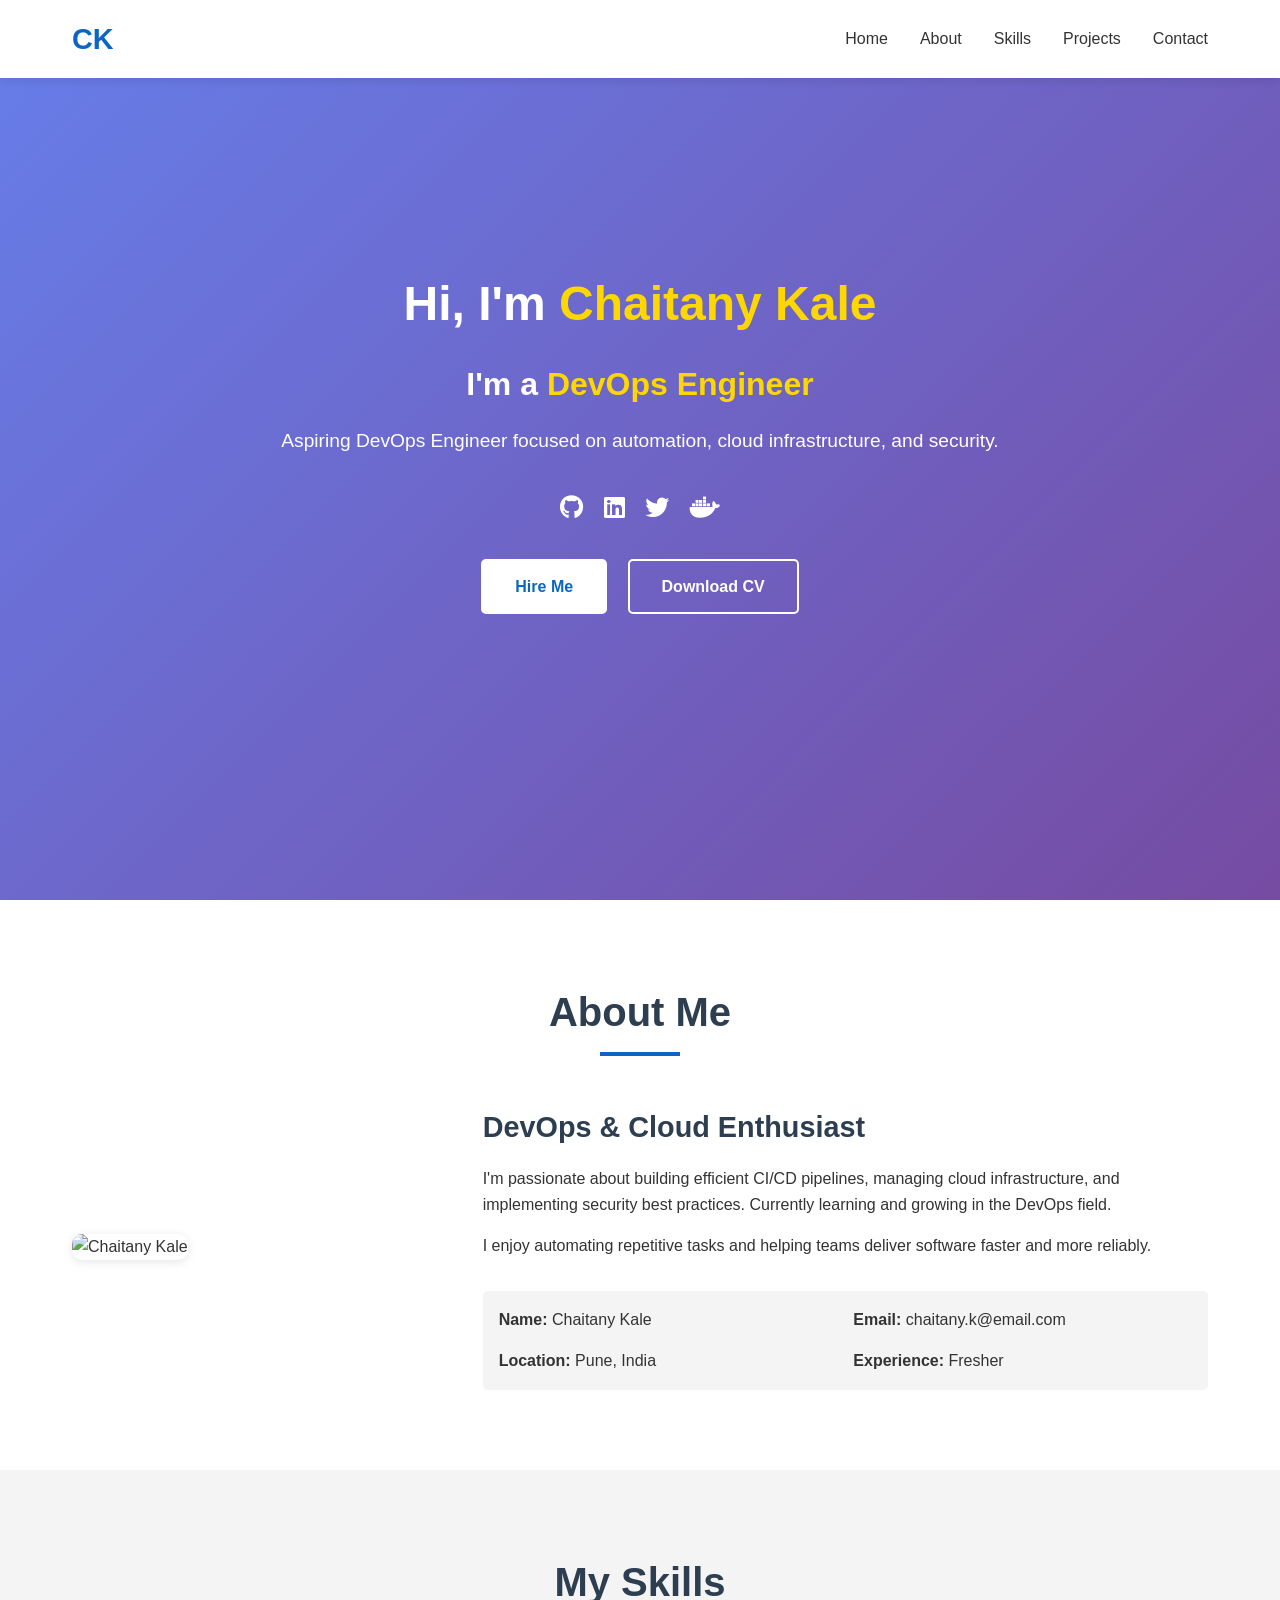
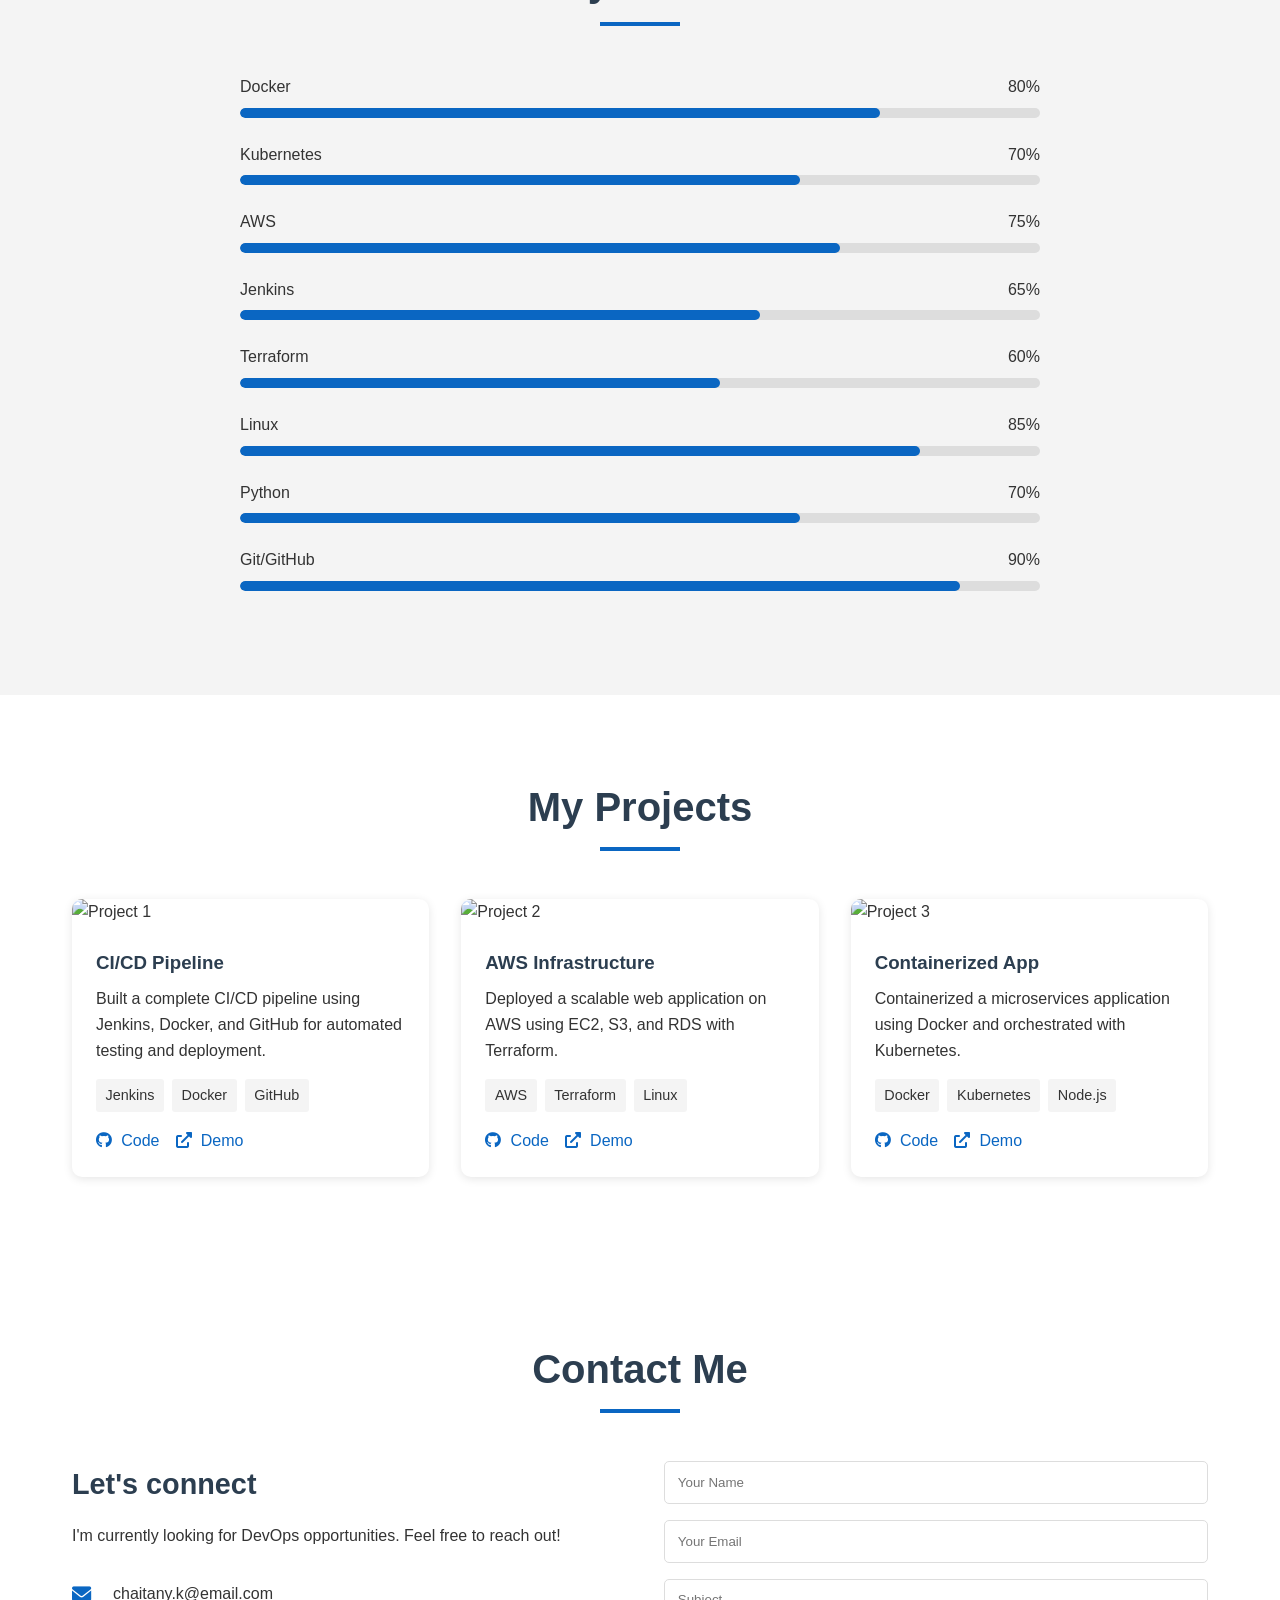
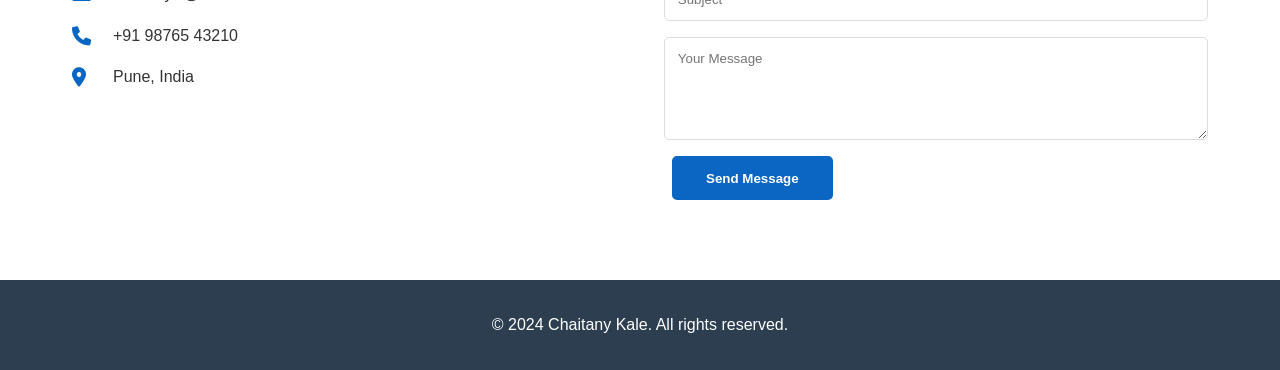
==== index.html @ a5a0874f "first" ====
<!DOCTYPE html>
<html lang="en">
<head>
    <meta charset="UTF-8">
    <meta name="viewport" content="width=device-width, initial-scale=1.0">
    <title>Chaitany Kale - DevOps Portfolio</title>
    <link rel="stylesheet" href="styles.css">
    <link rel="stylesheet" href="https://cdnjs.cloudflare.com/ajax/libs/font-awesome/6.0.0/css/all.min.css">
</head>
<body>
    <!-- Navigation -->
    <nav class="navbar">
        <div class="nav-container">
            <a href="#home" class="logo">CK</a>
            <ul class="nav-menu">
                <li><a href="#home">Home</a></li>
                <li><a href="#about">About</a></li>
                <li><a href="#skills">Skills</a></li>
                <li><a href="#projects">Projects</a></li>
                <li><a href="#contact">Contact</a></li>
            </ul>
            <div class="hamburger">
                <span class="bar"></span>
                <span class="bar"></span>
                <span class="bar"></span>
            </div>
        </div>
    </nav>

    <!-- Home Section -->
    <section id="home" class="home">
        <div class="home-content">
            <h1>Hi, I'm <span class="highlight">Chaitany Kale</span></h1>
            <h2>I'm a <span class="typed-text"></span></h2>
            <p>Aspiring DevOps Engineer focused on automation, cloud infrastructure, and security.</p>
            <div class="social-links">
                <a href="#"><i class="fab fa-github"></i></a>
                <a href="#"><i class="fab fa-linkedin"></i></a>
                <a href="#"><i class="fab fa-twitter"></i></a>
                <a href="#"><i class="fab fa-docker"></i></a>
            </div>
            <a href="#contact" class="btn">Hire Me</a>
            <a href="#" class="btn btn-outline">Download CV</a>
        </div>
    </section>

    <!-- About Section -->
    <section id="about" class="about">
        <div class="container">
            <h2 class="section-title">About Me</h2>
            <div class="about-content">
                <div class="about-img">
                    <img src="images/profile.jpg" alt="Chaitany Kale">
                </div>
                <div class="about-text">
                    <h3>DevOps & Cloud Enthusiast</h3>
                    <p>I'm passionate about building efficient CI/CD pipelines, managing cloud infrastructure, and implementing security best practices. Currently learning and growing in the DevOps field.</p>
                    <p>I enjoy automating repetitive tasks and helping teams deliver software faster and more reliably.</p>
                    <div class="personal-info">
                        <div><strong>Name:</strong> Chaitany Kale</div>
                        <div><strong>Email:</strong> chaitany.k@email.com</div>
                        <div><strong>Location:</strong> Pune, India</div>
                        <div><strong>Experience:</strong> Fresher</div>
                    </div>
                </div>
            </div>
        </div>
    </section>

    <!-- Skills Section -->
    <section id="skills" class="skills">
        <div class="container">
            <h2 class="section-title">My Skills</h2>
            <div class="skills-content">
                <div class="skill-item">
                    <div class="skill-info">
                        <span>Docker</span>
                        <span>80%</span>
                    </div>
                    <div class="progress-bar">
                        <div class="progress" style="width: 80%"></div>
                    </div>
                </div>
                <div class="skill-item">
                    <div class="skill-info">
                        <span>Kubernetes</span>
                        <span>70%</span>
                    </div>
                    <div class="progress-bar">
                        <div class="progress" style="width: 70%"></div>
                    </div>
                </div>
                <div class="skill-item">
                    <div class="skill-info">
                        <span>AWS</span>
                        <span>75%</span>
                    </div>
                    <div class="progress-bar">
                        <div class="progress" style="width: 75%"></div>
                    </div>
                </div>
                <div class="skill-item">
                    <div class="skill-info">
                        <span>Jenkins</span>
                        <span>65%</span>
                    </div>
                    <div class="progress-bar">
                        <div class="progress" style="width: 65%"></div>
                    </div>
                </div>
                <div class="skill-item">
                    <div class="skill-info">
                        <span>Terraform</span>
                        <span>60%</span>
                    </div>
                    <div class="progress-bar">
                        <div class="progress" style="width: 60%"></div>
                    </div>
                </div>
                <div class="skill-item">
                    <div class="skill-info">
                        <span>Linux</span>
                        <span>85%</span>
                    </div>
                    <div class="progress-bar">
                        <div class="progress" style="width: 85%"></div>
                    </div>
                </div>
                <div class="skill-item">
                    <div class="skill-info">
                        <span>Python</span>
                        <span>70%</span>
                    </div>
                    <div class="progress-bar">
                        <div class="progress" style="width: 70%"></div>
                    </div>
                </div>
                <div class="skill-item">
                    <div class="skill-info">
                        <span>Git/GitHub</span>
                        <span>90%</span>
                    </div>
                    <div class="progress-bar">
                        <div class="progress" style="width: 90%"></div>
                    </div>
                </div>
            </div>
        </div>
    </section>

    <!-- Projects Section -->
    <section id="projects" class="projects">
        <div class="container">
            <h2 class="section-title">My Projects</h2>
            <div class="projects-grid">
                <div class="project-card">
                    <img src="images/project1.jpg" alt="Project 1">
                    <div class="project-info">
                        <h3>CI/CD Pipeline</h3>
                        <p>Built a complete CI/CD pipeline using Jenkins, Docker, and GitHub for automated testing and deployment.</p>
                        <div class="project-tech">
                            <span>Jenkins</span>
                            <span>Docker</span>
                            <span>GitHub</span>
                        </div>
                        <div class="project-links">
                            <a href="#"><i class="fab fa-github"></i> Code</a>
                            <a href="#"><i class="fas fa-external-link-alt"></i> Demo</a>
                        </div>
                    </div>
                </div>
                <div class="project-card">
                    <img src="images/project2.jpg" alt="Project 2">
                    <div class="project-info">
                        <h3>AWS Infrastructure</h3>
                        <p>Deployed a scalable web application on AWS using EC2, S3, and RDS with Terraform.</p>
                        <div class="project-tech">
                            <span>AWS</span>
                            <span>Terraform</span>
                            <span>Linux</span>
                        </div>
                        <div class="project-links">
                            <a href="#"><i class="fab fa-github"></i> Code</a>
                            <a href="#"><i class="fas fa-external-link-alt"></i> Demo</a>
                        </div>
                    </div>
                </div>
                <div class="project-card">
                    <img src="images/project3.jpg" alt="Project 3">
                    <div class="project-info">
                        <h3>Containerized App</h3>
                        <p>Containerized a microservices application using Docker and orchestrated with Kubernetes.</p>
                        <div class="project-tech">
                            <span>Docker</span>
                            <span>Kubernetes</span>
                            <span>Node.js</span>
                        </div>
                        <div class="project-links">
                            <a href="#"><i class="fab fa-github"></i> Code</a>
                            <a href="#"><i class="fas fa-external-link-alt"></i> Demo</a>
                        </div>
                    </div>
                </div>
            </div>
        </div>
    </section>

    <!-- Contact Section -->
    <section id="contact" class="contact">
        <div class="container">
            <h2 class="section-title">Contact Me</h2>
            <div class="contact-content">
                <div class="contact-info">
                    <h3>Let's connect</h3>
                    <p>I'm currently looking for DevOps opportunities. Feel free to reach out!</p>
                    <div class="contact-details">
                        <div><i class="fas fa-envelope"></i> chaitany.k@email.com</div>
                        <div><i class="fas fa-phone"></i> +91 98765 43210</div>
                        <div><i class="fas fa-map-marker-alt"></i> Pune, India</div>
                    </div>
                </div>
                <form class="contact-form">
                    <input type="text" placeholder="Your Name" required>
                    <input type="email" placeholder="Your Email" required>
                    <input type="text" placeholder="Subject">
                    <textarea placeholder="Your Message" rows="5" required></textarea>
                    <button type="submit" class="btn">Send Message</button>
                </form>
            </div>
        </div>
    </section>

    <!-- Footer -->
    <footer>
        <div class="container">
            <p>&copy; 2024 Chaitany Kale. All rights reserved.</p>
        </div>
    </footer>

    <script src="script.js"></script>
</body>
</html>
---- styles.css ----
* {
    margin: 0;
    padding: 0;
    box-sizing: border-box;
}

:root {
    --primary-color: #0a66c2;    /* Professional blue */
    --secondary-color: #2c3e50;
    --text-color: #333;
    --bg-color: #f4f4f4;
    --white: #ffffff;
    --shadow: 0 2px 10px rgba(0,0,0,0.1);
}

html {
    scroll-behavior: smooth;
}

body {
    font-family: -apple-system, BlinkMacSystemFont, 'Segoe UI', Roboto, Oxygen, Ubuntu, sans-serif;
    line-height: 1.6;
    color: var(--text-color);
}

/* Navigation */
.navbar {
    background: var(--white);
    box-shadow: var(--shadow);
    position: fixed;
    width: 100%;
    top: 0;
    z-index: 1000;
}

.nav-container {
    max-width: 1200px;
    margin: 0 auto;
    padding: 1rem 2rem;
    display: flex;
    justify-content: space-between;
    align-items: center;
}

.logo {
    font-size: 1.8rem;
    font-weight: bold;
    color: var(--primary-color);
    text-decoration: none;
}

.nav-menu {
    display: flex;
    list-style: none;
    gap: 2rem;
}

.nav-menu a {
    text-decoration: none;
    color: var(--text-color);
    font-weight: 500;
    transition: color 0.3s;
}

.nav-menu a:hover {
    color: var(--primary-color);
}

.hamburger {
    display: none;
    flex-direction: column;
    cursor: pointer;
}

.bar {
    width: 25px;
    height: 3px;
    background: var(--text-color);
    margin: 3px 0;
    transition: 0.3s;
}

/* Sections */
section {
    padding: 80px 0;
}

.container {
    max-width: 1200px;
    margin: 0 auto;
    padding: 0 2rem;
}

.section-title {
    text-align: center;
    font-size: 2.5rem;
    margin-bottom: 3rem;
    color: var(--secondary-color);
    position: relative;
}

.section-title::after {
    content: '';
    display: block;
    width: 80px;
    height: 4px;
    background: var(--primary-color);
    margin: 0.5rem auto;
}

/* Home Section */
.home {
    height: 100vh;
    display: flex;
    align-items: center;
    background: linear-gradient(135deg, #667eea 0%, #764ba2 100%);
    color: var(--white);
    text-align: center;
    padding-top: 60px;
}

.home-content {
    max-width: 800px;
    margin: 0 auto;
    padding: 0 2rem;
}

.home h1 {
    font-size: 3rem;
    margin-bottom: 1rem;
}

.highlight {
    color: #ffd700;
}

.home h2 {
    font-size: 2rem;
    margin-bottom: 1rem;
}

.typed-text {
    color: #ffd700;
    font-weight: bold;
}

.home p {
    font-size: 1.2rem;
    margin-bottom: 2rem;
}

.social-links {
    margin-bottom: 2rem;
}

.social-links a {
    color: var(--white);
    font-size: 1.5rem;
    margin: 0 0.5rem;
    transition: transform 0.3s;
    display: inline-block;
}

.social-links a:hover {
    transform: translateY(-3px);
}

.btn {
    display: inline-block;
    padding: 0.8rem 2rem;
    background: var(--white);
    color: var(--primary-color);
    text-decoration: none;
    border-radius: 5px;
    font-weight: bold;
    transition: all 0.3s;
    border: 2px solid var(--white);
    margin: 0 0.5rem;
}

.btn:hover {
    background: transparent;
    color: var(--white);
}

.btn-outline {
    background: transparent;
    color: var(--white);
}

.btn-outline:hover {
    background: var(--white);
    color: var(--primary-color);
}

/* About Section */
.about {
    background: var(--white);
}

.about-content {
    display: grid;
    grid-template-columns: 1fr 2fr;
    gap: 3rem;
    align-items: center;
}

.about-img img {
    width: 100%;
    max-width: 350px;
    border-radius: 10px;
    box-shadow: var(--shadow);
}

.about-text h3 {
    font-size: 1.8rem;
    margin-bottom: 1rem;
    color: var(--secondary-color);
}

.about-text p {
    margin-bottom: 1rem;
}

.personal-info {
    display: grid;
    grid-template-columns: repeat(2, 1fr);
    gap: 1rem;
    margin-top: 2rem;
    padding: 1rem;
    background: var(--bg-color);
    border-radius: 5px;
}

/* Skills Section */
.skills {
    background: var(--bg-color);
}

.skills-content {
    max-width: 800px;
    margin: 0 auto;
}

.skill-item {
    margin-bottom: 1.5rem;
}

.skill-info {
    display: flex;
    justify-content: space-between;
    margin-bottom: 0.5rem;
}

.progress-bar {
    width: 100%;
    height: 10px;
    background: #ddd;
    border-radius: 5px;
    overflow: hidden;
}

.progress {
    height: 100%;
    background: var(--primary-color);
    border-radius: 5px;
    transition: width 1s ease;
}

/* Projects Section */
.projects-grid {
    display: grid;
    grid-template-columns: repeat(auto-fit, minmax(300px, 1fr));
    gap: 2rem;
}

.project-card {
    background: var(--white);
    border-radius: 10px;
    overflow: hidden;
    box-shadow: var(--shadow);
    transition: transform 0.3s;
}

.project-card:hover {
    transform: translateY(-5px);
}

.project-card img {
    width: 100%;
    height: 200px;
    object-fit: cover;
}

.project-info {
    padding: 1.5rem;
}

.project-info h3 {
    margin-bottom: 0.5rem;
    color: var(--secondary-color);
}

.project-tech {
    margin: 1rem 0;
    display: flex;
    flex-wrap: wrap;
    gap: 0.5rem;
}

.project-tech span {
    padding: 0.3rem 0.6rem;
    background: var(--bg-color);
    border-radius: 3px;
    font-size: 0.9rem;
}

.project-links {
    display: flex;
    gap: 1rem;
}

.project-links a {
    text-decoration: none;
    color: var(--primary-color);
    font-weight: 500;
}

.project-links i {
    margin-right: 0.3rem;
}

/* Contact Section */
.contact-content {
    display: grid;
    grid-template-columns: 1fr 1fr;
    gap: 3rem;
}

.contact-info h3 {
    font-size: 1.8rem;
    margin-bottom: 1rem;
    color: var(--secondary-color);
}

.contact-details {
    margin-top: 2rem;
}

.contact-details div {
    display: flex;
    align-items: center;
    gap: 1rem;
    margin-bottom: 1rem;
}

.contact-details i {
    color: var(--primary-color);
    font-size: 1.2rem;
    width: 25px;
}

.contact-form {
    display: flex;
    flex-direction: column;
    gap: 1rem;
}

.contact-form input,
.contact-form textarea {
    padding: 0.8rem;
    border: 1px solid #ddd;
    border-radius: 5px;
    font-family: inherit;
}

.contact-form input:focus,
.contact-form textarea:focus {
    outline: none;
    border-color: var(--primary-color);
}

.contact-form button {
    background: var(--primary-color);
    color: var(--white);
    border: 2px solid var(--primary-color);
    cursor: pointer;
    width: fit-content;
}

.contact-form button:hover {
    background: transparent;
    color: var(--primary-color);
}

/* Footer */
footer {
    background: var(--secondary-color);
    color: var(--white);
    text-align: center;
    padding: 2rem 0;
}

/* Mobile Responsive */
@media (max-width: 768px) {
    .nav-menu {
        position: fixed;
        left: -100%;
        top: 70px;
        flex-direction: column;
        background: var(--white);
        width: 100%;
        text-align: center;
        transition: 0.3s;
        box-shadow: 0 10px 10px rgba(0,0,0,0.1);
        padding: 2rem 0;
        gap: 1rem;
    }

    .nav-menu.active {
        left: 0;
    }

    .hamburger {
        display: flex;
    }

    .hamburger.active .bar:nth-child(2) {
        opacity: 0;
    }

    .hamburger.active .bar:nth-child(1) {
        transform: translateY(8px) rotate(45deg);
    }

    .hamburger.active .bar:nth-child(3) {
        transform: translateY(-8px) rotate(-45deg);
    }

    .home h1 {
        font-size: 2rem;
    }

    .home h2 {
        font-size: 1.5rem;
    }

    .btn {
        display: block;
        margin: 0.5rem auto;
        width: 200px;
    }

    .about-content,
    .contact-content {
        grid-template-columns: 1fr;
        text-align: center;
    }

    .about-img {
        display: flex;
        justify-content: center;
    }

    .personal-info {
        grid-template-columns: 1fr;
        text-align: left;
    }

    .contact-details div {
        justify-content: center;
    }

    .contact-form button {
        margin: 0 auto;
    }
}
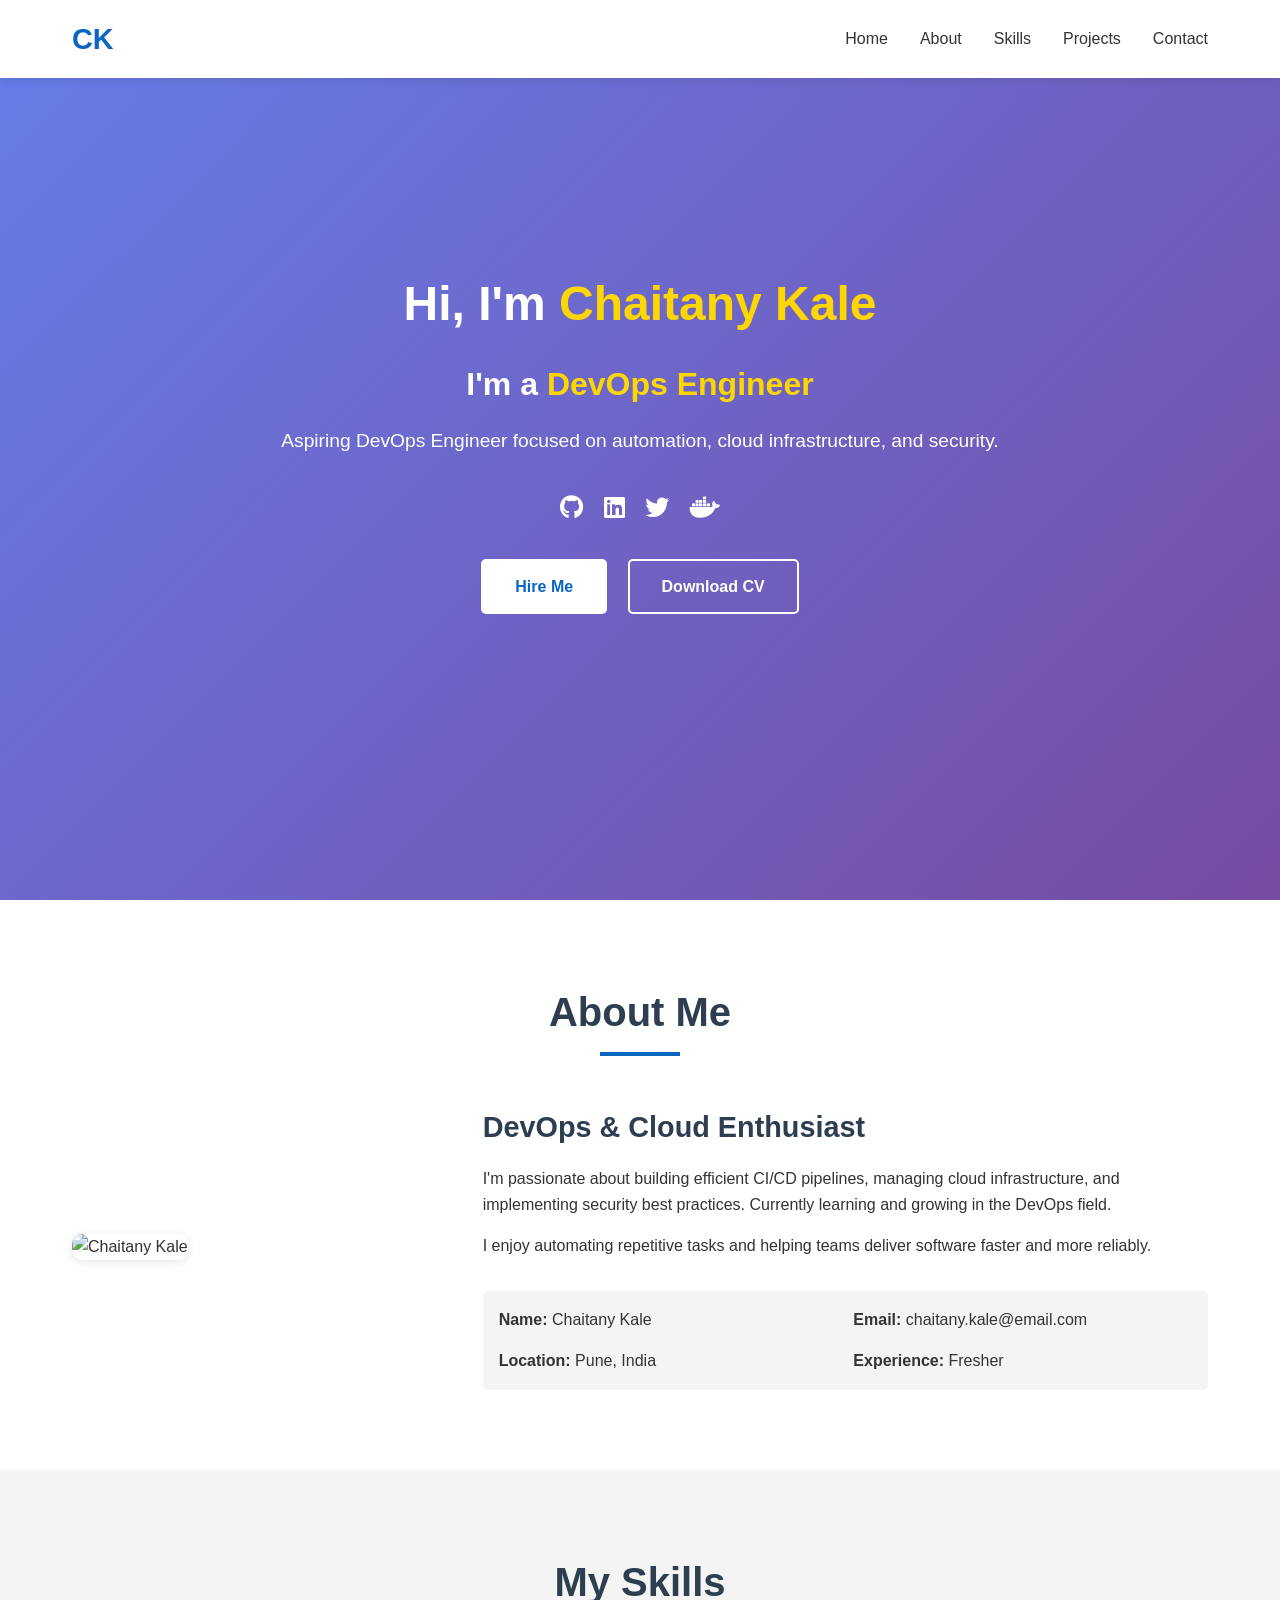
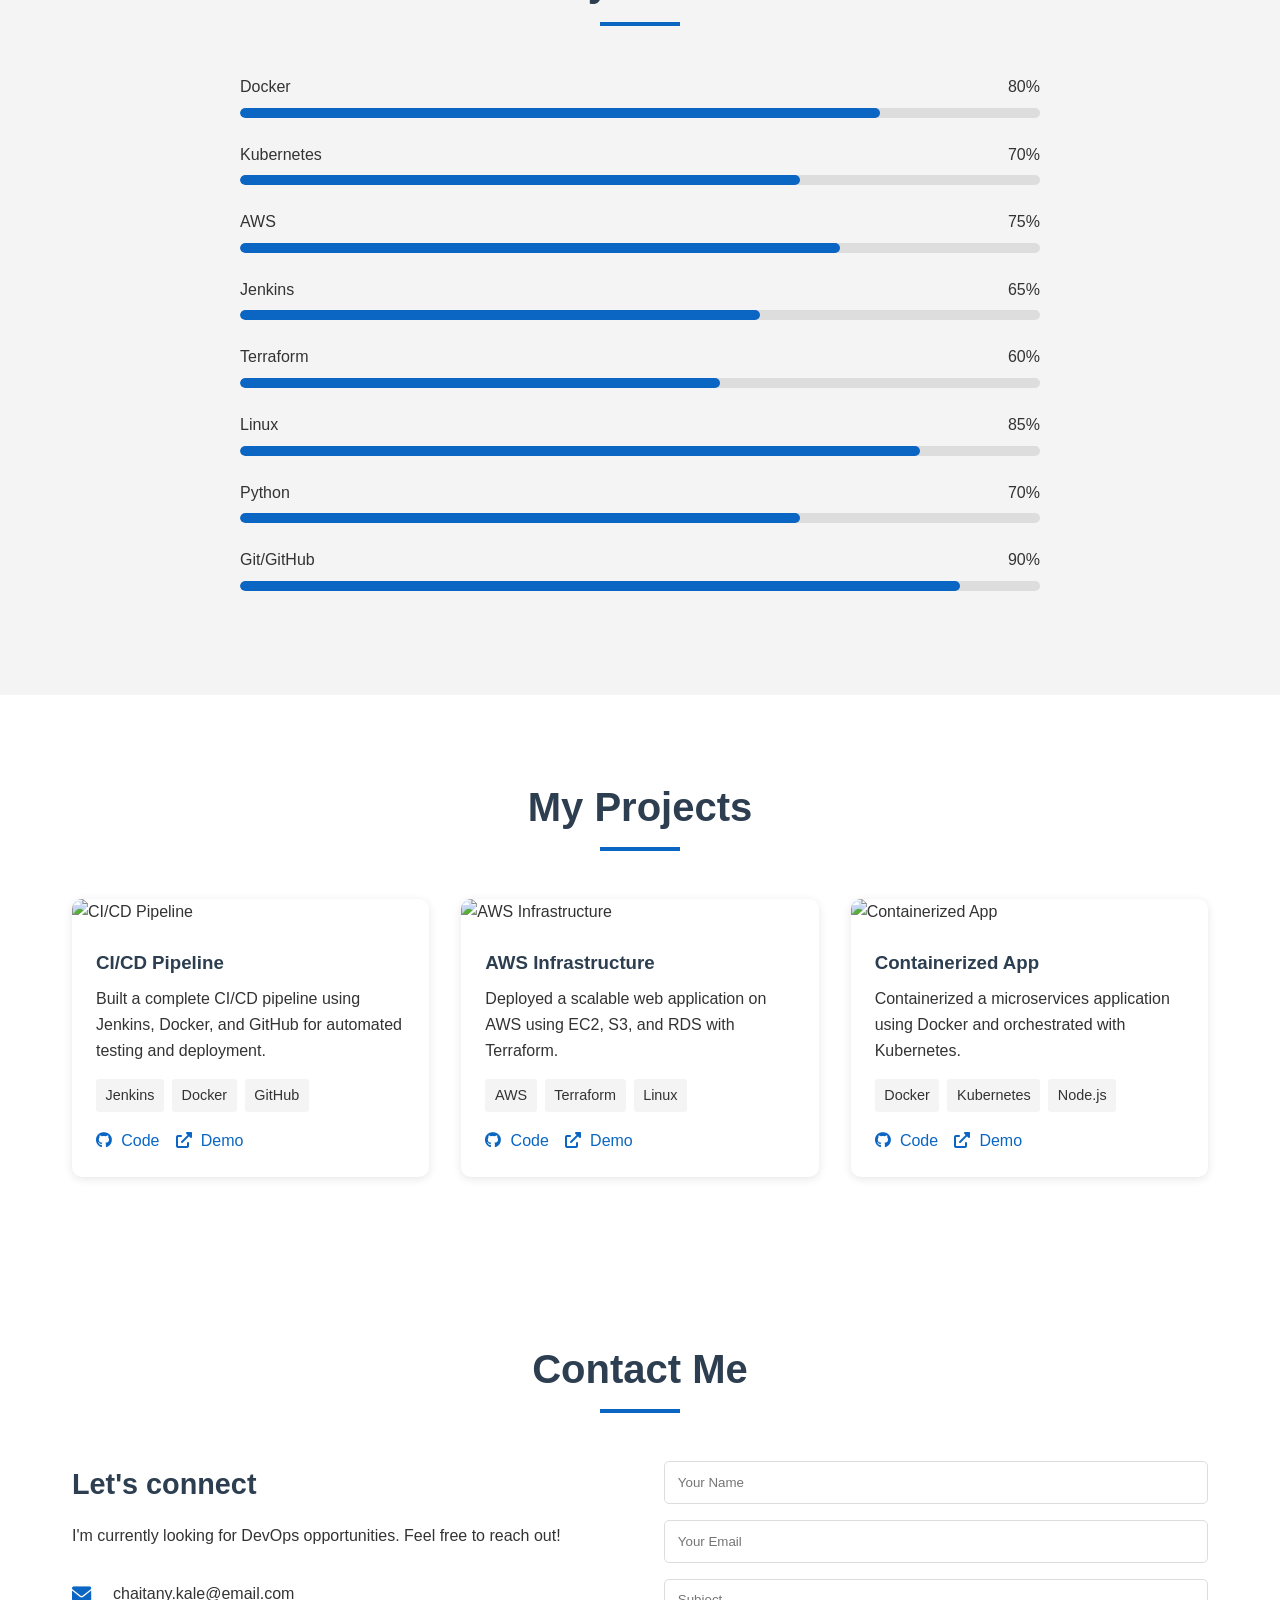
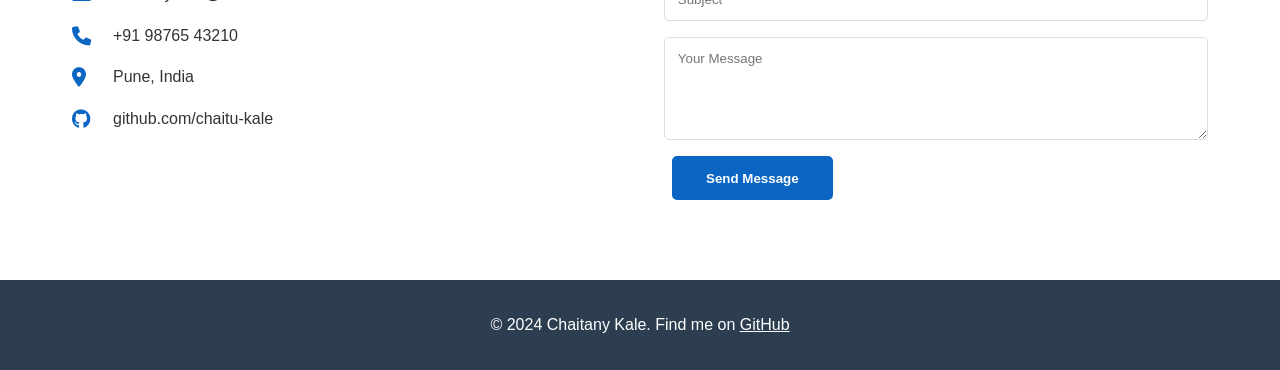
==== commit 53a08eb3: "second" ====
--- a/index.html
+++ b/index.html
@@ -34,13 +34,13 @@
             <h2>I'm a <span class="typed-text"></span></h2>
             <p>Aspiring DevOps Engineer focused on automation, cloud infrastructure, and security.</p>
             <div class="social-links">
-                <a href="#"><i class="fab fa-github"></i></a>
-                <a href="#"><i class="fab fa-linkedin"></i></a>
-                <a href="#"><i class="fab fa-twitter"></i></a>
-                <a href="#"><i class="fab fa-docker"></i></a>
+                <a href="https://github.com/chaitu-kale" target="_blank"><i class="fab fa-github"></i></a>
+                <a href="https://linkedin.com/in/chaitu-kale" target="_blank"><i class="fab fa-linkedin"></i></a>
+                <a href="https://twitter.com/chaitu_kale" target="_blank"><i class="fab fa-twitter"></i></a>
+                <a href="https://hub.docker.com/u/chaitu-kale" target="_blank"><i class="fab fa-docker"></i></a>
             </div>
             <a href="#contact" class="btn">Hire Me</a>
-            <a href="#" class="btn btn-outline">Download CV</a>
+            <a href="assets/resume.pdf" class="btn btn-outline" download>Download CV</a>
         </div>
     </section>
 
@@ -50,7 +50,7 @@
             <h2 class="section-title">About Me</h2>
             <div class="about-content">
                 <div class="about-img">
-                    <img src="images/profile.jpg" alt="Chaitany Kale">
+                    <img src="assets/profile.jpg" alt="Chaitany Kale">
                 </div>
                 <div class="about-text">
                     <h3>DevOps & Cloud Enthusiast</h3>
@@ -58,7 +58,7 @@
                     <p>I enjoy automating repetitive tasks and helping teams deliver software faster and more reliably.</p>
                     <div class="personal-info">
                         <div><strong>Name:</strong> Chaitany Kale</div>
-                        <div><strong>Email:</strong> chaitany.k@email.com</div>
+                        <div><strong>Email:</strong> chaitany.kale@email.com</div>
                         <div><strong>Location:</strong> Pune, India</div>
                         <div><strong>Experience:</strong> Fresher</div>
                     </div>
@@ -154,7 +154,7 @@
             <h2 class="section-title">My Projects</h2>
             <div class="projects-grid">
                 <div class="project-card">
-                    <img src="images/project1.jpg" alt="Project 1">
+                    <img src="assets/project1.jpg" alt="CI/CD Pipeline">
                     <div class="project-info">
                         <h3>CI/CD Pipeline</h3>
                         <p>Built a complete CI/CD pipeline using Jenkins, Docker, and GitHub for automated testing and deployment.</p>
@@ -164,13 +164,13 @@
                             <span>GitHub</span>
                         </div>
                         <div class="project-links">
-                            <a href="#"><i class="fab fa-github"></i> Code</a>
-                            <a href="#"><i class="fas fa-external-link-alt"></i> Demo</a>
+                            <a href="https://github.com/chaitu-kale/ci-cd-pipeline" target="_blank"><i class="fab fa-github"></i> Code</a>
+                            <a href="#" target="_blank"><i class="fas fa-external-link-alt"></i> Demo</a>
                         </div>
                     </div>
                 </div>
                 <div class="project-card">
-                    <img src="images/project2.jpg" alt="Project 2">
+                    <img src="assets/project2.jpg" alt="AWS Infrastructure">
                     <div class="project-info">
                         <h3>AWS Infrastructure</h3>
                         <p>Deployed a scalable web application on AWS using EC2, S3, and RDS with Terraform.</p>
@@ -180,13 +180,13 @@
                             <span>Linux</span>
                         </div>
                         <div class="project-links">
-                            <a href="#"><i class="fab fa-github"></i> Code</a>
-                            <a href="#"><i class="fas fa-external-link-alt"></i> Demo</a>
+                            <a href="https://github.com/chaitu-kale/aws-terraform" target="_blank"><i class="fab fa-github"></i> Code</a>
+                            <a href="#" target="_blank"><i class="fas fa-external-link-alt"></i> Demo</a>
                         </div>
                     </div>
                 </div>
                 <div class="project-card">
-                    <img src="images/project3.jpg" alt="Project 3">
+                    <img src="assets/project3.jpg" alt="Containerized App">
                     <div class="project-info">
                         <h3>Containerized App</h3>
                         <p>Containerized a microservices application using Docker and orchestrated with Kubernetes.</p>
@@ -196,8 +196,8 @@
                             <span>Node.js</span>
                         </div>
                         <div class="project-links">
-                            <a href="#"><i class="fab fa-github"></i> Code</a>
-                            <a href="#"><i class="fas fa-external-link-alt"></i> Demo</a>
+                            <a href="https://github.com/chaitu-kale/k8s-app" target="_blank"><i class="fab fa-github"></i> Code</a>
+                            <a href="#" target="_blank"><i class="fas fa-external-link-alt"></i> Demo</a>
                         </div>
                     </div>
                 </div>
@@ -214,9 +214,10 @@
                     <h3>Let's connect</h3>
                     <p>I'm currently looking for DevOps opportunities. Feel free to reach out!</p>
                     <div class="contact-details">
-                        <div><i class="fas fa-envelope"></i> chaitany.k@email.com</div>
+                        <div><i class="fas fa-envelope"></i> chaitany.kale@email.com</div>
                         <div><i class="fas fa-phone"></i> +91 98765 43210</div>
                         <div><i class="fas fa-map-marker-alt"></i> Pune, India</div>
+                        <div><i class="fab fa-github"></i> github.com/chaitu-kale</div>
                     </div>
                 </div>
                 <form class="contact-form">
@@ -233,7 +234,7 @@
     <!-- Footer -->
     <footer>
         <div class="container">
-            <p>&copy; 2024 Chaitany Kale. All rights reserved.</p>
+            <p>&copy; 2024 Chaitany Kale. Find me on <a href="https://github.com/chaitu-kale" style="color: white;">GitHub</a></p>
         </div>
     </footer>
 
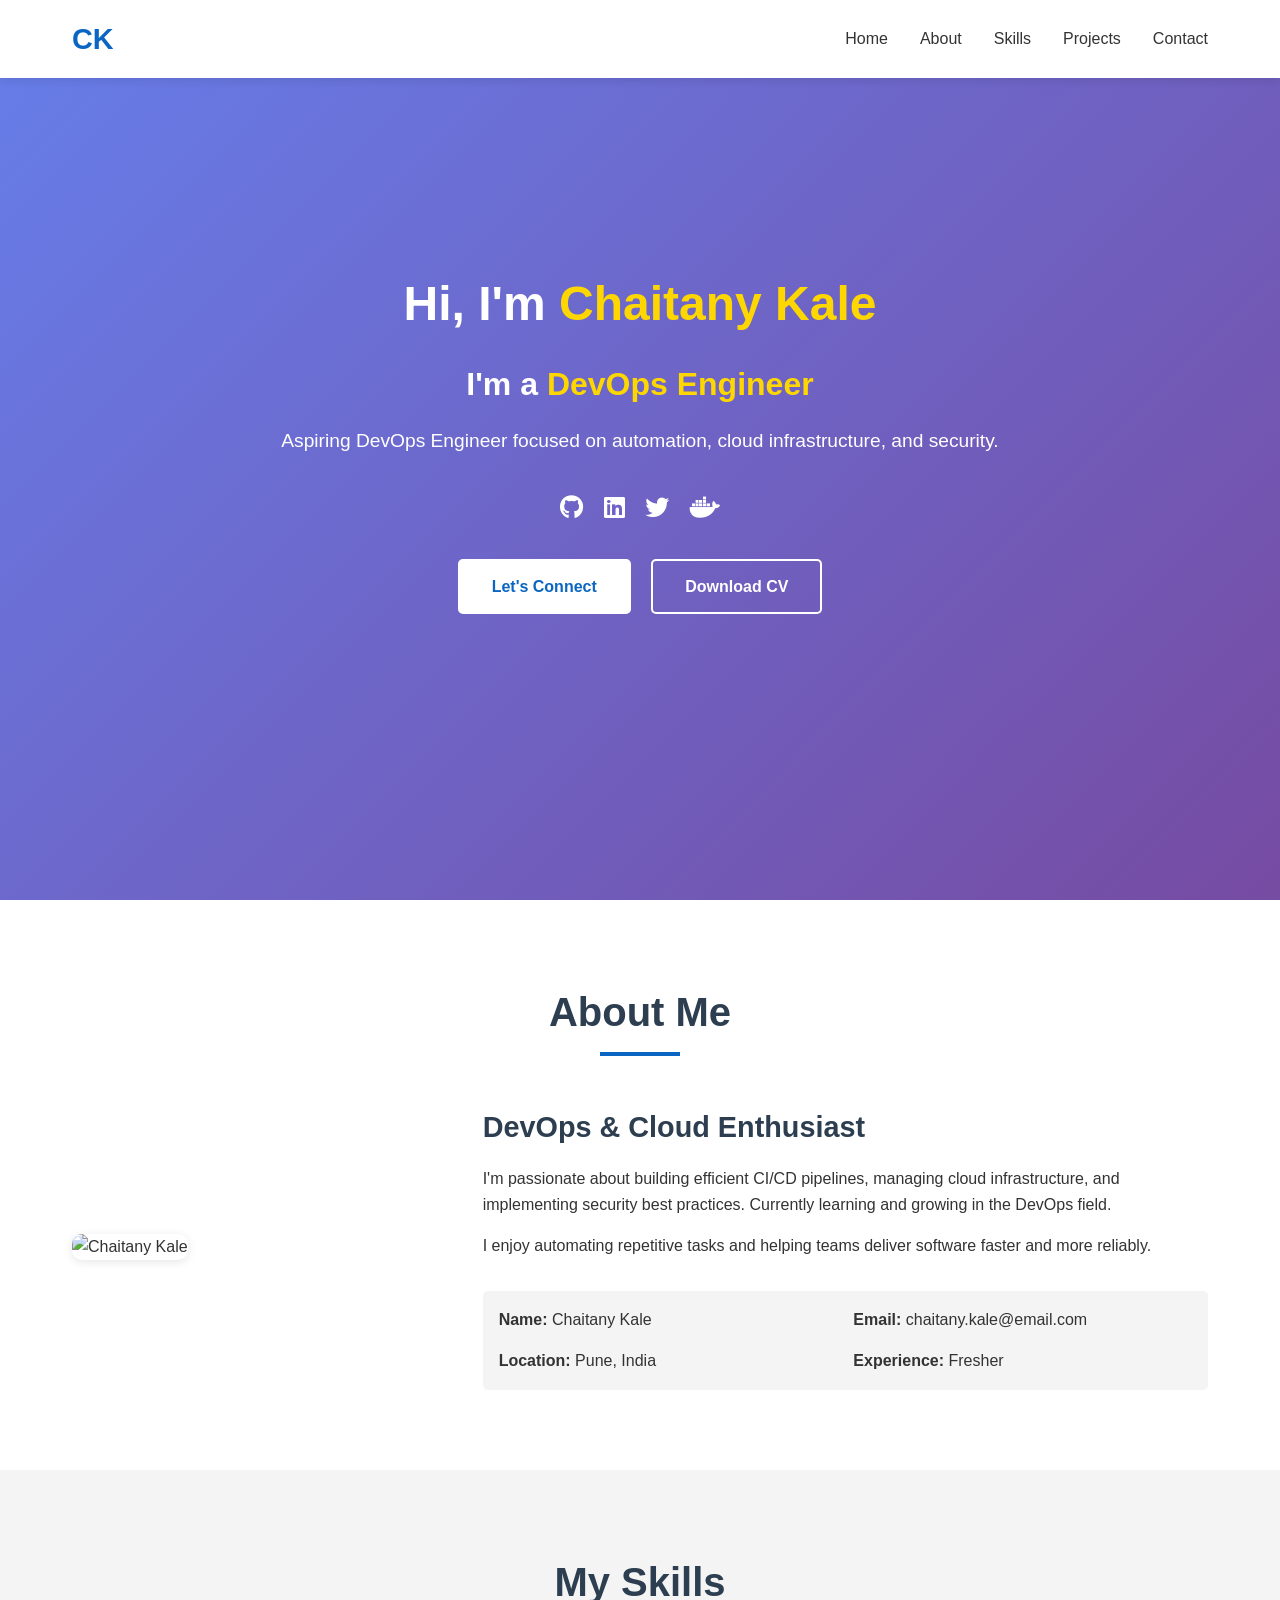
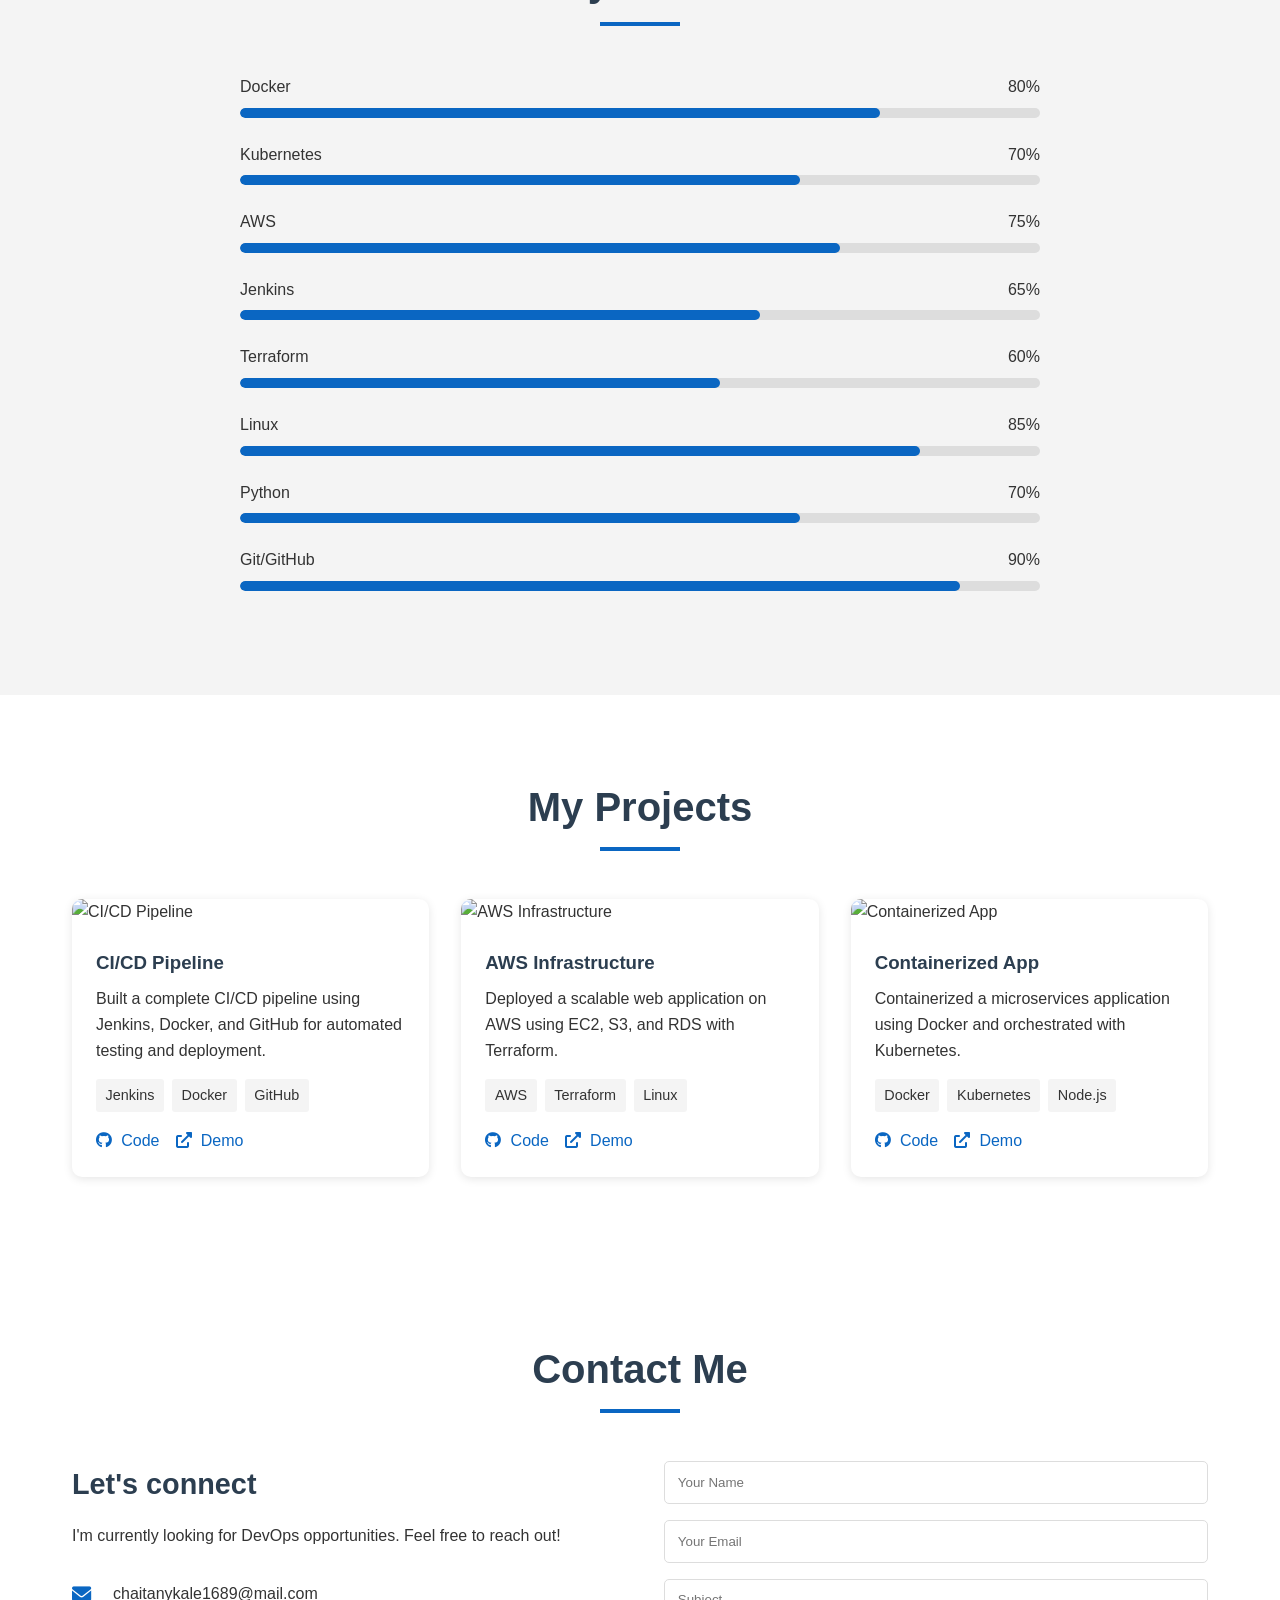
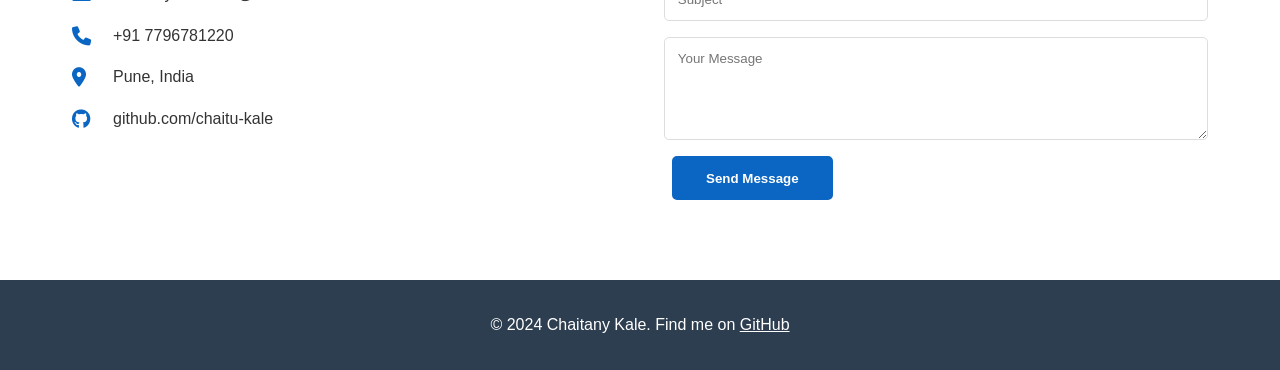
==== commit f83652bf: "third" ====
--- a/index.html
+++ b/index.html
@@ -39,7 +39,7 @@
                 <a href="https://twitter.com/chaitu_kale" target="_blank"><i class="fab fa-twitter"></i></a>
                 <a href="https://hub.docker.com/u/chaitu-kale" target="_blank"><i class="fab fa-docker"></i></a>
             </div>
-            <a href="#contact" class="btn">Hire Me</a>
+            <a href="#contact" class="btn">Let's Connect</a>
             <a href="assets/resume.pdf" class="btn btn-outline" download>Download CV</a>
         </div>
     </section>
@@ -214,8 +214,8 @@
                     <h3>Let's connect</h3>
                     <p>I'm currently looking for DevOps opportunities. Feel free to reach out!</p>
                     <div class="contact-details">
-                        <div><i class="fas fa-envelope"></i> chaitany.kale@email.com</div>
-                        <div><i class="fas fa-phone"></i> +91 98765 43210</div>
+                        <div><i class="fas fa-envelope"></i> chaitanykale1689@mail.com</div>
+                        <div><i class="fas fa-phone"></i> +91 7796781220</div>
                         <div><i class="fas fa-map-marker-alt"></i> Pune, India</div>
                         <div><i class="fab fa-github"></i> github.com/chaitu-kale</div>
                     </div>
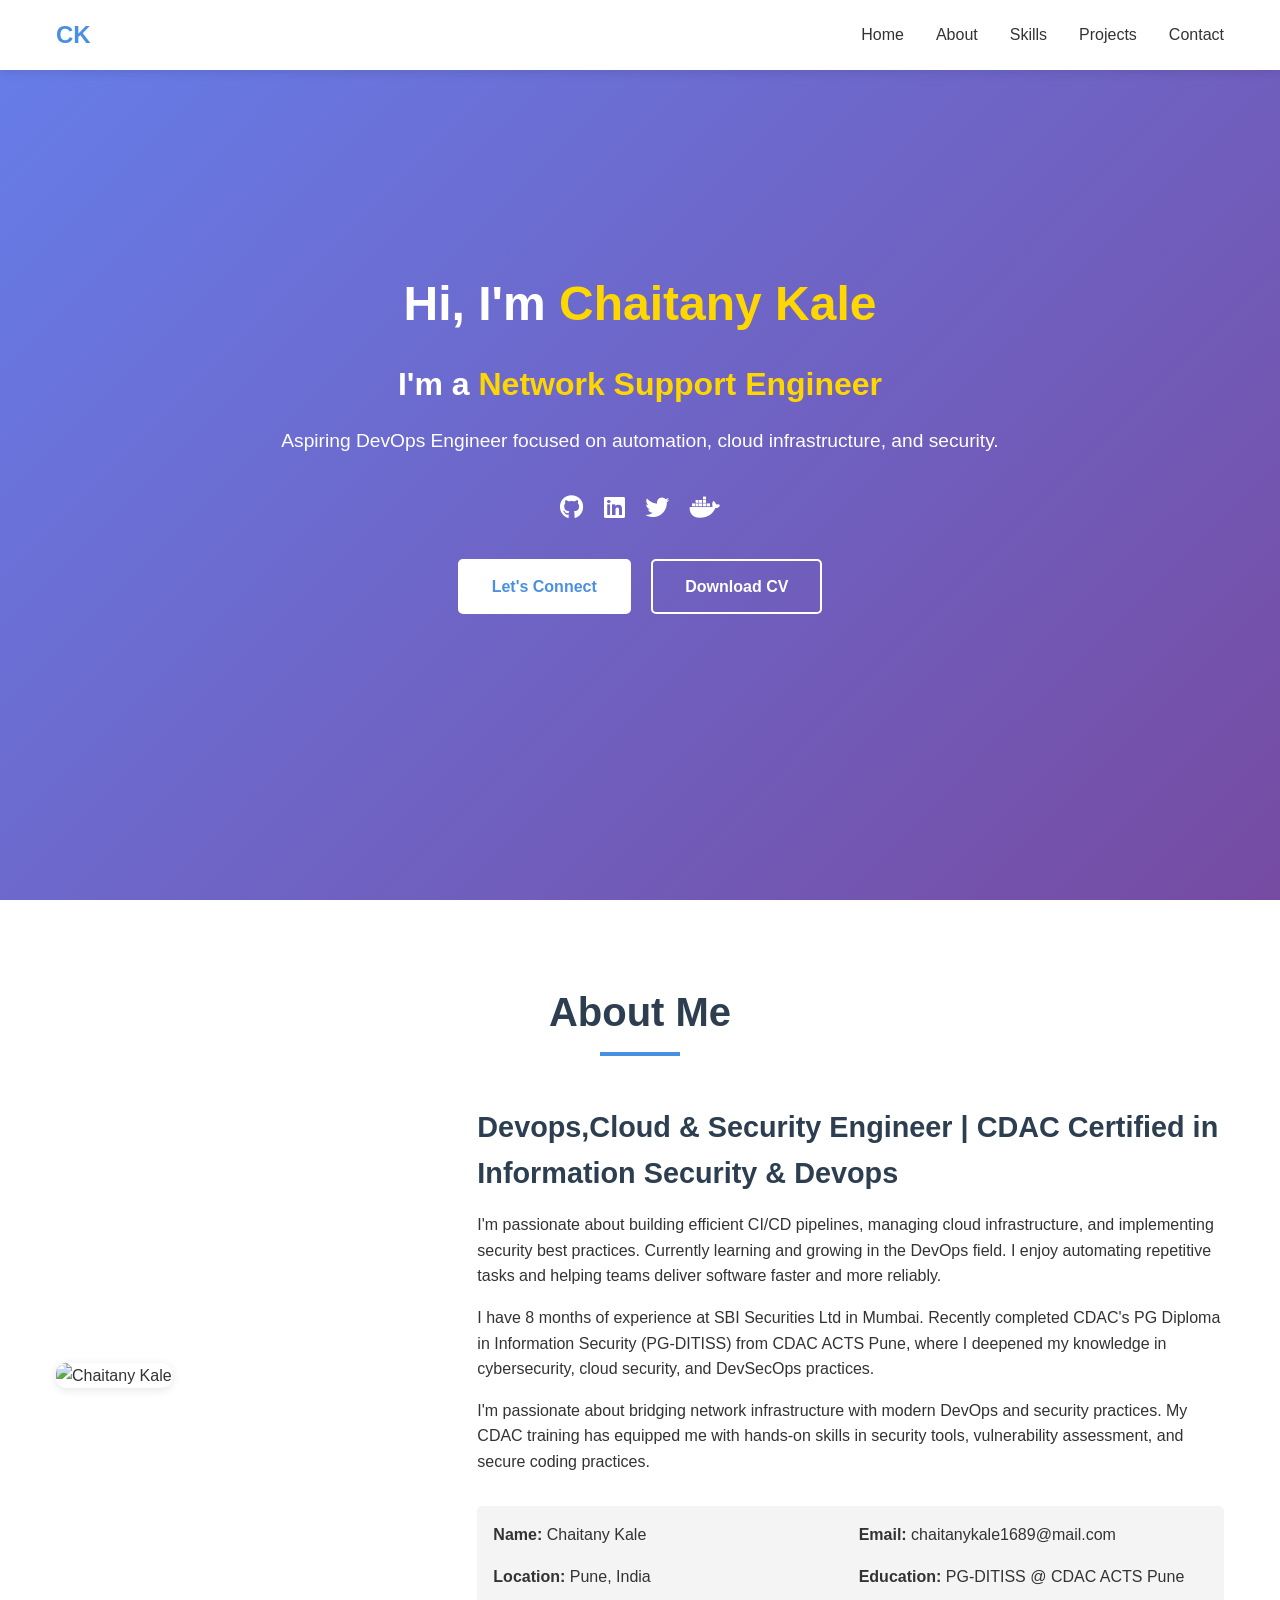
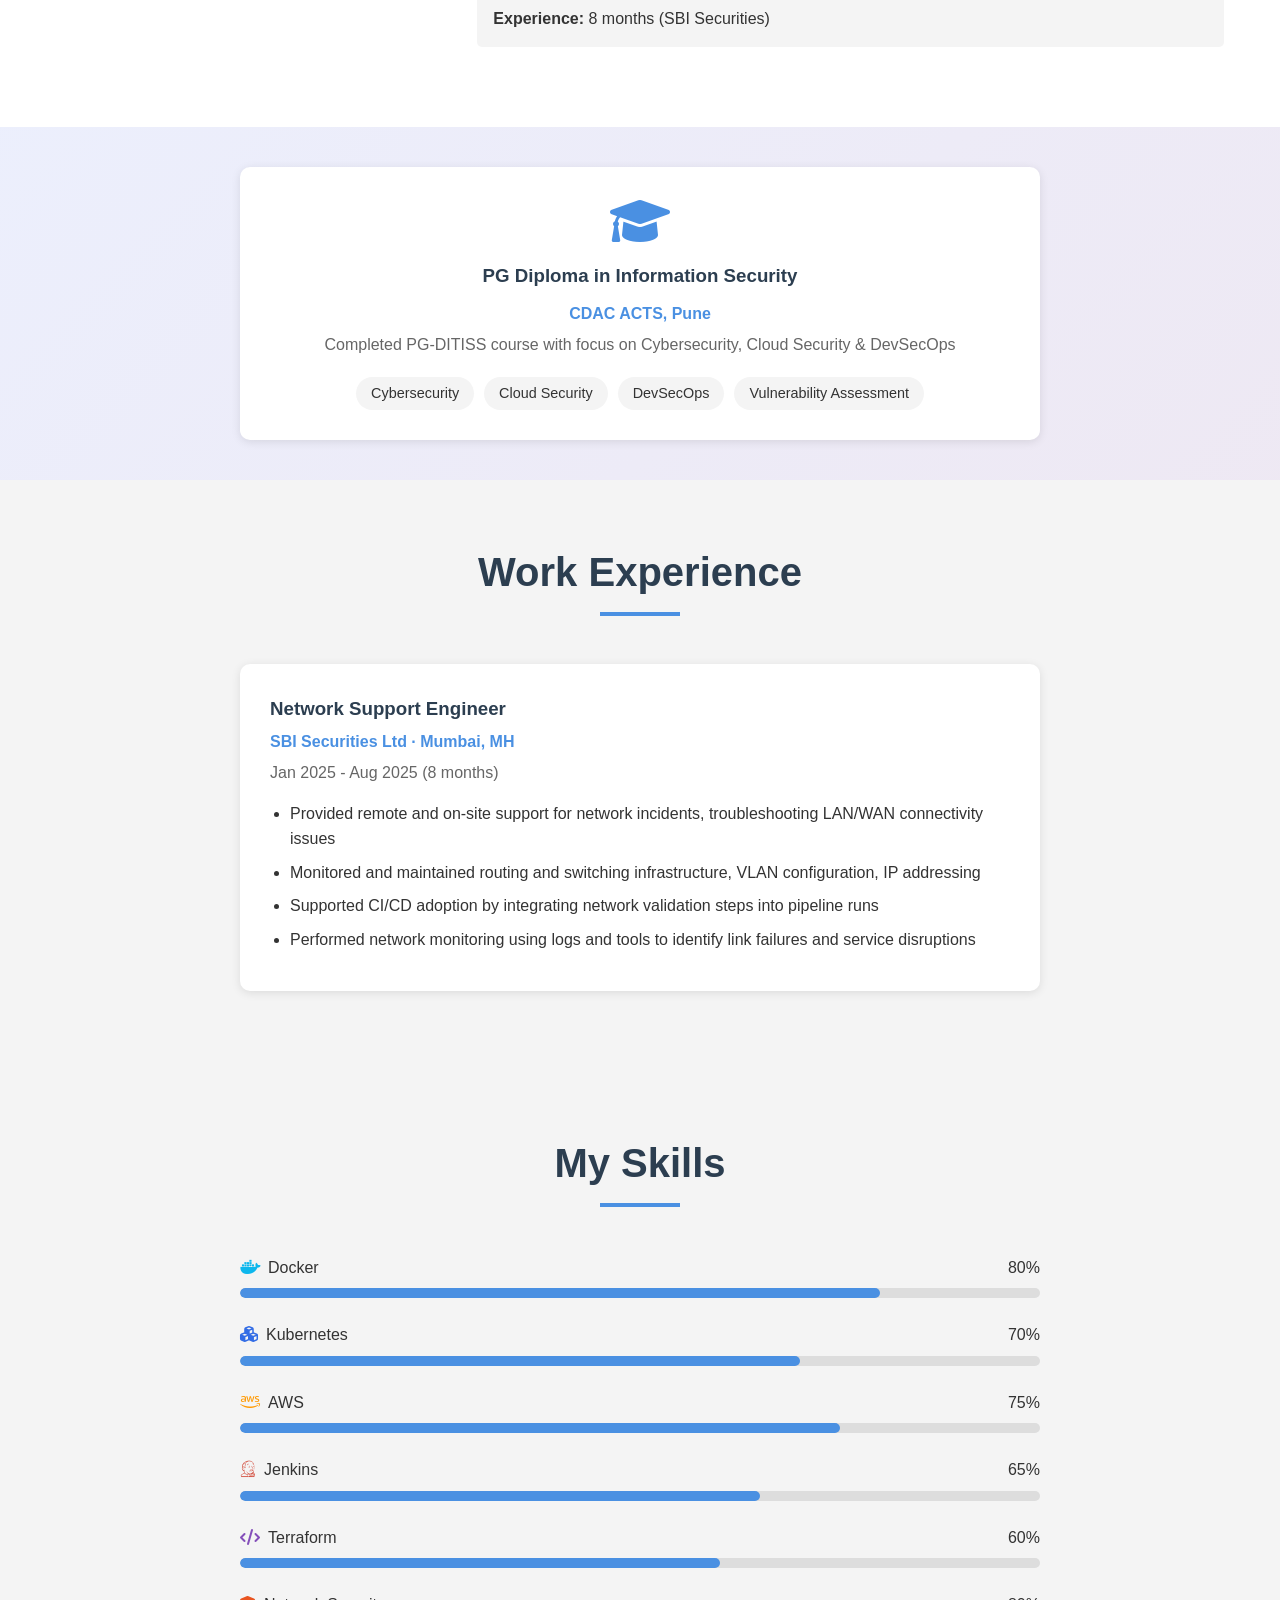
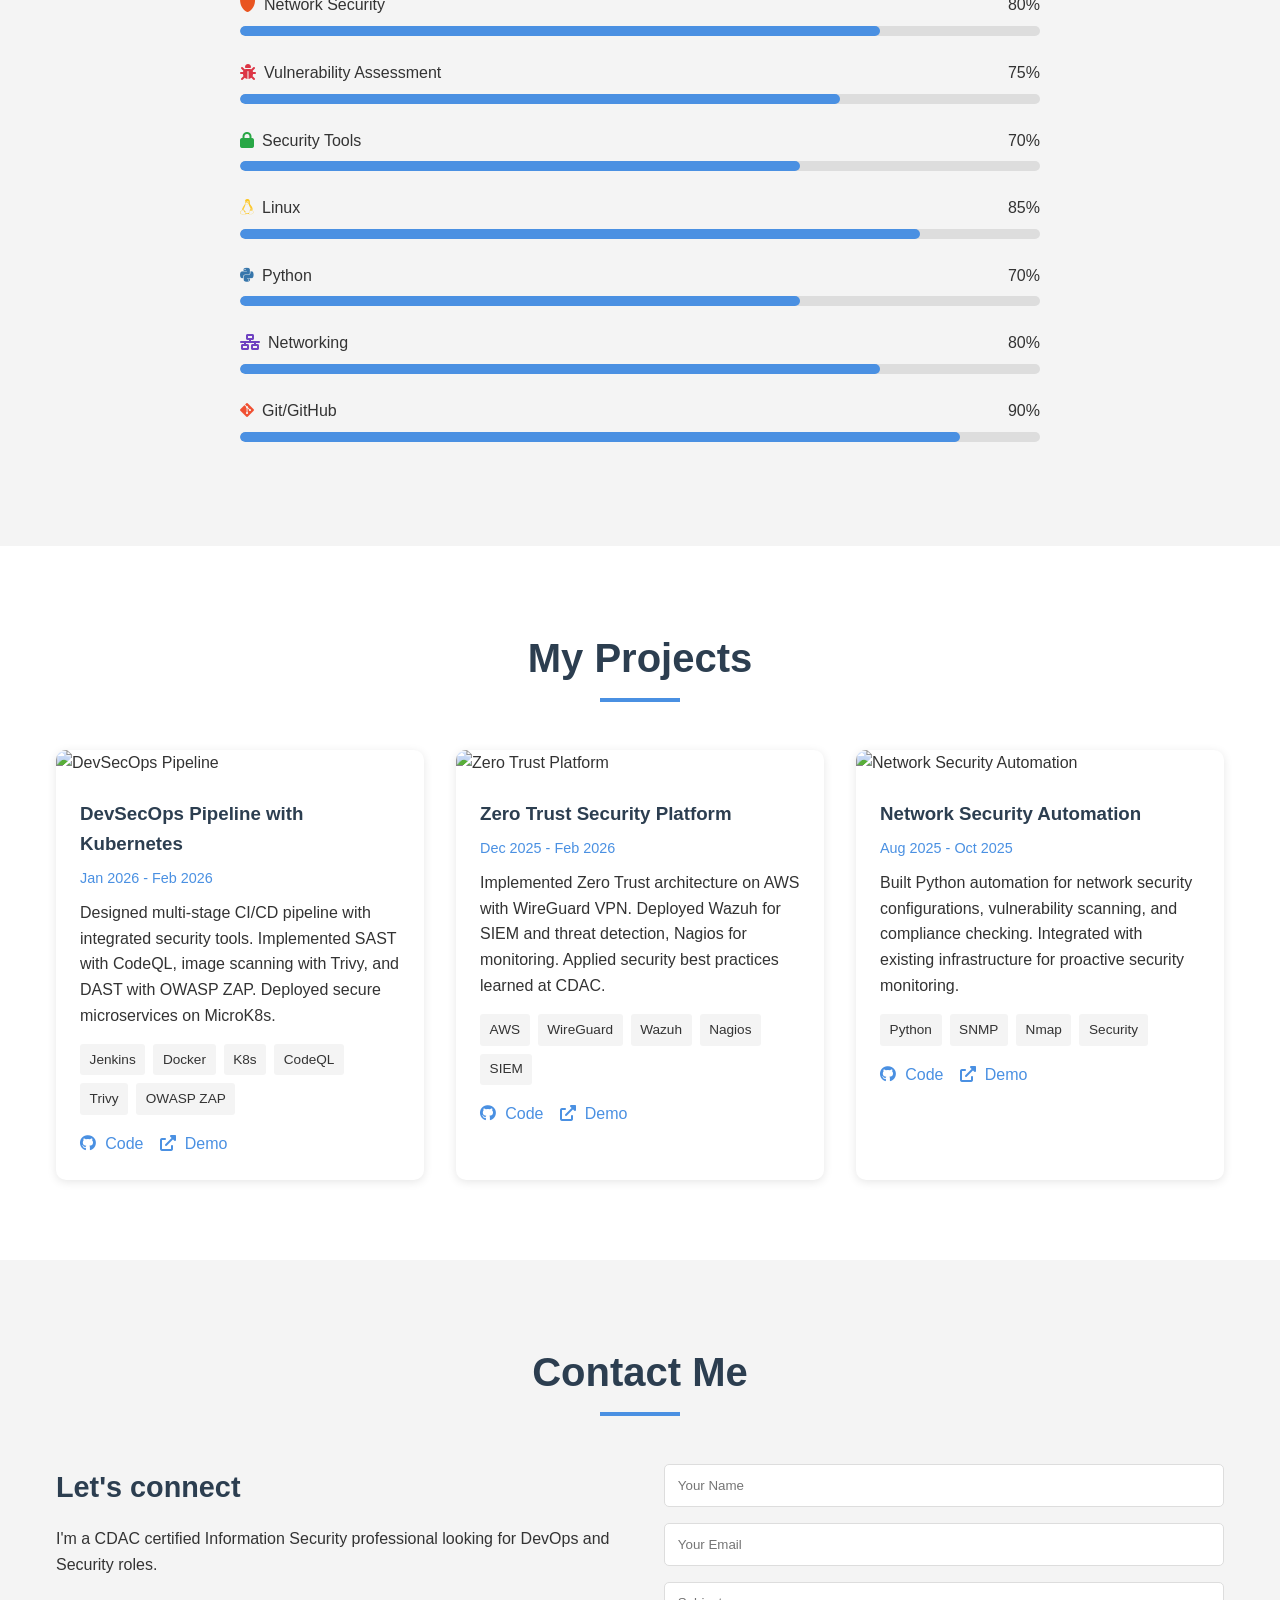
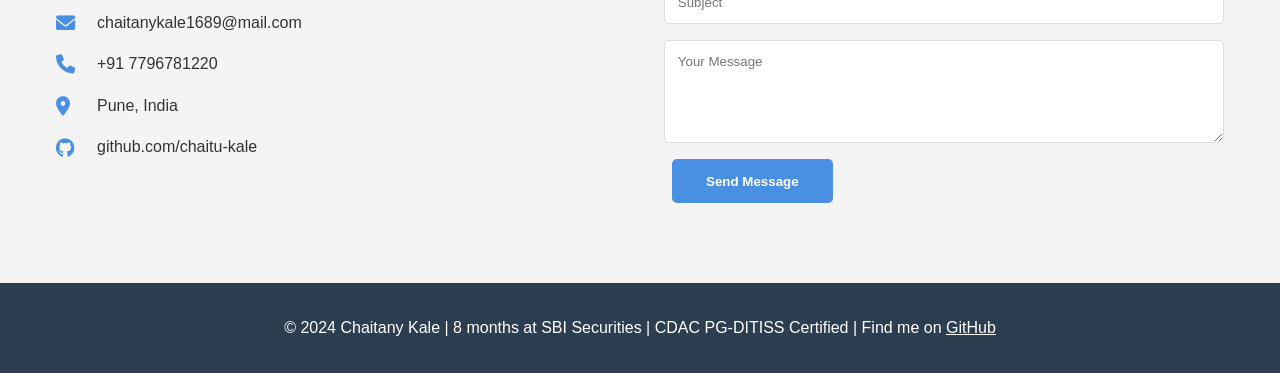
==== commit 9e8ad728: "fourth" ====
--- a/index.html
+++ b/index.html
@@ -3,7 +3,7 @@
 <head>
     <meta charset="UTF-8">
     <meta name="viewport" content="width=device-width, initial-scale=1.0">
-    <title>Chaitany Kale - DevOps Portfolio</title>
+    <title>Chaitany Kale - DevOps & Security Portfolio</title>
     <link rel="stylesheet" href="styles.css">
     <link rel="stylesheet" href="https://cdnjs.cloudflare.com/ajax/libs/font-awesome/6.0.0/css/all.min.css">
 </head>
@@ -40,7 +40,7 @@
                 <a href="https://hub.docker.com/u/chaitu-kale" target="_blank"><i class="fab fa-docker"></i></a>
             </div>
             <a href="#contact" class="btn">Let's Connect</a>
-            <a href="assets/resume.pdf" class="btn btn-outline" download>Download CV</a>
+            <a href="assets/Chaitany_Kale_Resume.pdf" class="btn btn-outline" download>Download CV</a>
         </div>
     </section>
 
@@ -53,16 +53,55 @@
                     <img src="assets/profile.jpg" alt="Chaitany Kale">
                 </div>
                 <div class="about-text">
-                    <h3>DevOps & Cloud Enthusiast</h3>
-                    <p>I'm passionate about building efficient CI/CD pipelines, managing cloud infrastructure, and implementing security best practices. Currently learning and growing in the DevOps field.</p>
-                    <p>I enjoy automating repetitive tasks and helping teams deliver software faster and more reliably.</p>
+                    <h3>Devops,Cloud & Security Engineer | CDAC Certified in Information Security & Devops</h3>
+                    <p>I'm passionate about building efficient CI/CD pipelines, managing cloud infrastructure, and implementing security best practices. Currently learning and growing in the DevOps field.
+
+I enjoy automating repetitive tasks and helping teams deliver software faster and more reliably.</p> <p> I have 8 months of experience at SBI Securities Ltd in Mumbai. Recently completed CDAC's PG Diploma in Information Security (PG-DITISS) from CDAC ACTS Pune, where I deepened my knowledge in cybersecurity, cloud security, and DevSecOps practices.</p>
+                    <p>I'm passionate about bridging network infrastructure with modern DevOps and security practices. My CDAC training has equipped me with hands-on skills in security tools, vulnerability assessment, and secure coding practices.</p>
                     <div class="personal-info">
                         <div><strong>Name:</strong> Chaitany Kale</div>
-                        <div><strong>Email:</strong> chaitany.kale@email.com</div>
+                        <div><strong>Email:</strong> chaitanykale1689@mail.com</div>
                         <div><strong>Location:</strong> Pune, India</div>
-                        <div><strong>Experience:</strong> Fresher</div>
-                    </div>
-                </div>
+                        <div><strong>Education:</strong> PG-DITISS @ CDAC ACTS Pune</div>
+                        <div><strong>Experience:</strong> 8 months (SBI Securities)</div>
+                    </div>
+                </div>
+            </div>
+        </div>
+    </section>
+
+    <!-- CDAC Achievement Highlight -->
+    <section style="background: linear-gradient(135deg, #667eea20 0%, #764ba220 100%); padding: 40px 0;">
+        <div class="container">
+            <div style="background: white; padding: 30px; border-radius: 10px; box-shadow: 0 2px 10px rgba(0,0,0,0.1); max-width: 800px; margin: 0 auto; text-align: center;">
+                <i class="fas fa-graduation-cap" style="font-size: 3rem; color: #4a90e2; margin-bottom: 1rem;"></i>
+                <h3 style="color: #2c3e50; margin-bottom: 10px;">PG Diploma in Information Security</h3>
+                <p style="color: #4a90e2; font-weight: 600; margin-bottom: 5px;">CDAC ACTS, Pune</p>
+                <p style="color: #666; margin-bottom: 20px;">Completed PG-DITISS course with focus on Cybersecurity, Cloud Security & DevSecOps</p>
+                <div style="display: flex; flex-wrap: wrap; gap: 10px; justify-content: center;">
+                    <span style="background: #f4f4f4; padding: 5px 15px; border-radius: 20px; font-size: 0.9rem;">Cybersecurity</span>
+                    <span style="background: #f4f4f4; padding: 5px 15px; border-radius: 20px; font-size: 0.9rem;">Cloud Security</span>
+                    <span style="background: #f4f4f4; padding: 5px 15px; border-radius: 20px; font-size: 0.9rem;">DevSecOps</span>
+                    <span style="background: #f4f4f4; padding: 5px 15px; border-radius: 20px; font-size: 0.9rem;">Vulnerability Assessment</span>
+                </div>
+            </div>
+        </div>
+    </section>
+
+    <!-- Work Experience Section -->
+    <section style="background: #f4f4f4; padding: 60px 0;">
+        <div class="container">
+            <h2 class="section-title">Work Experience</h2>
+            <div style="background: white; padding: 30px; border-radius: 10px; box-shadow: 0 2px 10px rgba(0,0,0,0.1); max-width: 800px; margin: 0 auto;">
+                <h3 style="color: #2c3e50; margin-bottom: 5px;">Network Support Engineer</h3>
+                <p style="color: #4a90e2; font-weight: 600; margin-bottom: 5px;">SBI Securities Ltd · Mumbai, MH</p>
+                <p style="color: #666; margin-bottom: 15px;">Jan 2025 - Aug 2025 (8 months)</p>
+                <ul style="list-style-type: disc; padding-left: 20px;">
+                    <li style="margin-bottom: 8px;">Provided remote and on-site support for network incidents, troubleshooting LAN/WAN connectivity issues</li>
+                    <li style="margin-bottom: 8px;">Monitored and maintained routing and switching infrastructure, VLAN configuration, IP addressing</li>
+                    <li style="margin-bottom: 8px;">Supported CI/CD adoption by integrating network validation steps into pipeline runs</li>
+                    <li style="margin-bottom: 8px;">Performed network monitoring using logs and tools to identify link failures and service disruptions</li>
+                </ul>
             </div>
         </div>
     </section>
@@ -72,9 +111,10 @@
         <div class="container">
             <h2 class="section-title">My Skills</h2>
             <div class="skills-content">
-                <div class="skill-item">
-                    <div class="skill-info">
-                        <span>Docker</span>
+                <!-- DevOps Tools -->
+                <div class="skill-item">
+                    <div class="skill-info">
+                        <span><i class="fab fa-docker" style="color: #0db7ed; margin-right: 8px;"></i>Docker</span>
                         <span>80%</span>
                     </div>
                     <div class="progress-bar">
@@ -83,7 +123,7 @@
                 </div>
                 <div class="skill-item">
                     <div class="skill-info">
-                        <span>Kubernetes</span>
+                        <span><i class="fas fa-cubes" style="color: #326ce5; margin-right: 8px;"></i>Kubernetes</span>
                         <span>70%</span>
                     </div>
                     <div class="progress-bar">
@@ -92,7 +132,7 @@
                 </div>
                 <div class="skill-item">
                     <div class="skill-info">
-                        <span>AWS</span>
+                        <span><i class="fab fa-aws" style="color: #ff9900; margin-right: 8px;"></i>AWS</span>
                         <span>75%</span>
                     </div>
                     <div class="progress-bar">
@@ -101,7 +141,7 @@
                 </div>
                 <div class="skill-item">
                     <div class="skill-info">
-                        <span>Jenkins</span>
+                        <span><i class="fab fa-jenkins" style="color: #d24939; margin-right: 8px;"></i>Jenkins</span>
                         <span>65%</span>
                     </div>
                     <div class="progress-bar">
@@ -110,16 +150,45 @@
                 </div>
                 <div class="skill-item">
                     <div class="skill-info">
-                        <span>Terraform</span>
+                        <span><i class="fas fa-code" style="color: #844fba; margin-right: 8px;"></i>Terraform</span>
                         <span>60%</span>
                     </div>
                     <div class="progress-bar">
                         <div class="progress" style="width: 60%"></div>
                     </div>
                 </div>
-                <div class="skill-item">
-                    <div class="skill-info">
-                        <span>Linux</span>
+                <!-- Security Skills (CDAC learned) -->
+                <div class="skill-item">
+                    <div class="skill-info">
+                        <span><i class="fas fa-shield-alt" style="color: #e95420; margin-right: 8px;"></i>Network Security</span>
+                        <span>80%</span>
+                    </div>
+                    <div class="progress-bar">
+                        <div class="progress" style="width: 80%"></div>
+                    </div>
+                </div>
+                <div class="skill-item">
+                    <div class="skill-info">
+                        <span><i class="fas fa-bug" style="color: #dc3545; margin-right: 8px;"></i>Vulnerability Assessment</span>
+                        <span>75%</span>
+                    </div>
+                    <div class="progress-bar">
+                        <div class="progress" style="width: 75%"></div>
+                    </div>
+                </div>
+                <div class="skill-item">
+                    <div class="skill-info">
+                        <span><i class="fas fa-lock" style="color: #28a745; margin-right: 8px;"></i>Security Tools</span>
+                        <span>70%</span>
+                    </div>
+                    <div class="progress-bar">
+                        <div class="progress" style="width: 70%"></div>
+                    </div>
+                </div>
+                <!-- Core Skills -->
+                <div class="skill-item">
+                    <div class="skill-info">
+                        <span><i class="fab fa-linux" style="color: #fcc624; margin-right: 8px;"></i>Linux</span>
                         <span>85%</span>
                     </div>
                     <div class="progress-bar">
@@ -128,7 +197,7 @@
                 </div>
                 <div class="skill-item">
                     <div class="skill-info">
-                        <span>Python</span>
+                        <span><i class="fab fa-python" style="color: #3776ab; margin-right: 8px;"></i>Python</span>
                         <span>70%</span>
                     </div>
                     <div class="progress-bar">
@@ -137,7 +206,16 @@
                 </div>
                 <div class="skill-item">
                     <div class="skill-info">
-                        <span>Git/GitHub</span>
+                        <span><i class="fas fa-network-wired" style="color: #6f42c1; margin-right: 8px;"></i>Networking</span>
+                        <span>80%</span>
+                    </div>
+                    <div class="progress-bar">
+                        <div class="progress" style="width: 80%"></div>
+                    </div>
+                </div>
+                <div class="skill-item">
+                    <div class="skill-info">
+                        <span><i class="fab fa-git-alt" style="color: #f05032; margin-right: 8px;"></i>Git/GitHub</span>
                         <span>90%</span>
                     </div>
                     <div class="progress-bar">
@@ -148,55 +226,69 @@
         </div>
     </section>
 
-    <!-- Projects Section -->
+    <!-- Projects Section - Enhanced with CDAC learnings -->
     <section id="projects" class="projects">
         <div class="container">
             <h2 class="section-title">My Projects</h2>
             <div class="projects-grid">
+                <!-- Project 1 - DevSecOps Pipeline (Enhanced with Security) -->
                 <div class="project-card">
-                    <img src="assets/project1.jpg" alt="CI/CD Pipeline">
+                    <img src="assets/project1.jpg" alt="DevSecOps Pipeline">
                     <div class="project-info">
-                        <h3>CI/CD Pipeline</h3>
-                        <p>Built a complete CI/CD pipeline using Jenkins, Docker, and GitHub for automated testing and deployment.</p>
+                        <h3>DevSecOps Pipeline with Kubernetes</h3>
+                        <p style="color: #4a90e2; font-size: 0.9rem; margin-bottom: 10px;">Jan 2026 - Feb 2026</p>
+                        <p>Designed multi-stage CI/CD pipeline with integrated security tools. Implemented SAST with CodeQL, image scanning with Trivy, and DAST with OWASP ZAP. Deployed secure microservices on MicroK8s.</p>
                         <div class="project-tech">
                             <span>Jenkins</span>
                             <span>Docker</span>
-                            <span>GitHub</span>
+                            <span>K8s</span>
+                            <span>CodeQL</span>
+                            <span>Trivy</span>
+                            <span>OWASP ZAP</span>
                         </div>
                         <div class="project-links">
-                            <a href="https://github.com/chaitu-kale/ci-cd-pipeline" target="_blank"><i class="fab fa-github"></i> Code</a>
+                            <a href="https://github.com/chaitu-kale/devsecops-pipeline" target="_blank"><i class="fab fa-github"></i> Code</a>
                             <a href="#" target="_blank"><i class="fas fa-external-link-alt"></i> Demo</a>
                         </div>
                     </div>
                 </div>
+
+                <!-- Project 2 - Zero Trust Platform (CDAC inspired) -->
                 <div class="project-card">
-                    <img src="assets/project2.jpg" alt="AWS Infrastructure">
+                    <img src="assets/project2.jpg" alt="Zero Trust Platform">
                     <div class="project-info">
-                        <h3>AWS Infrastructure</h3>
-                        <p>Deployed a scalable web application on AWS using EC2, S3, and RDS with Terraform.</p>
+                        <h3>Zero Trust Security Platform</h3>
+                        <p style="color: #4a90e2; font-size: 0.9rem; margin-bottom: 10px;">Dec 2025 - Feb 2026</p>
+                        <p>Implemented Zero Trust architecture on AWS with WireGuard VPN. Deployed Wazuh for SIEM and threat detection, Nagios for monitoring. Applied security best practices learned at CDAC.</p>
                         <div class="project-tech">
                             <span>AWS</span>
-                            <span>Terraform</span>
-                            <span>Linux</span>
+                            <span>WireGuard</span>
+                            <span>Wazuh</span>
+                            <span>Nagios</span>
+                            <span>SIEM</span>
                         </div>
                         <div class="project-links">
-                            <a href="https://github.com/chaitu-kale/aws-terraform" target="_blank"><i class="fab fa-github"></i> Code</a>
+                            <a href="https://github.com/chaitu-kale/zero-trust-platform" target="_blank"><i class="fab fa-github"></i> Code</a>
                             <a href="#" target="_blank"><i class="fas fa-external-link-alt"></i> Demo</a>
                         </div>
                     </div>
                 </div>
+
+                <!-- Project 3 - Network Security Automation (Combines experience + CDAC) -->
                 <div class="project-card">
-                    <img src="assets/project3.jpg" alt="Containerized App">
+                    <img src="assets/project3.jpg" alt="Network Security Automation">
                     <div class="project-info">
-                        <h3>Containerized App</h3>
-                        <p>Containerized a microservices application using Docker and orchestrated with Kubernetes.</p>
+                        <h3>Network Security Automation</h3>
+                        <p style="color: #4a90e2; font-size: 0.9rem; margin-bottom: 10px;">Aug 2025 - Oct 2025</p>
+                        <p>Built Python automation for network security configurations, vulnerability scanning, and compliance checking. Integrated with existing infrastructure for proactive security monitoring.</p>
                         <div class="project-tech">
-                            <span>Docker</span>
-                            <span>Kubernetes</span>
-                            <span>Node.js</span>
+                            <span>Python</span>
+                            <span>SNMP</span>
+                            <span>Nmap</span>
+                            <span>Security</span>
                         </div>
                         <div class="project-links">
-                            <a href="https://github.com/chaitu-kale/k8s-app" target="_blank"><i class="fab fa-github"></i> Code</a>
+                            <a href="https://github.com/chaitu-kale/network-security" target="_blank"><i class="fab fa-github"></i> Code</a>
                             <a href="#" target="_blank"><i class="fas fa-external-link-alt"></i> Demo</a>
                         </div>
                     </div>
@@ -212,7 +304,7 @@
             <div class="contact-content">
                 <div class="contact-info">
                     <h3>Let's connect</h3>
-                    <p>I'm currently looking for DevOps opportunities. Feel free to reach out!</p>
+                    <p>I'm a CDAC certified Information Security professional looking for DevOps and Security roles.</p>
                     <div class="contact-details">
                         <div><i class="fas fa-envelope"></i> chaitanykale1689@mail.com</div>
                         <div><i class="fas fa-phone"></i> +91 7796781220</div>
@@ -234,7 +326,7 @@
     <!-- Footer -->
     <footer>
         <div class="container">
-            <p>&copy; 2024 Chaitany Kale. Find me on <a href="https://github.com/chaitu-kale" style="color: white;">GitHub</a></p>
+            <p>&copy; 2024 Chaitany Kale | 8 months at SBI Securities | CDAC PG-DITISS Certified | Find me on <a href="https://github.com/chaitu-kale" style="color: white;">GitHub</a></p>
         </div>
     </footer>
 
--- a/styles.css
+++ b/styles.css
@@ -5,7 +5,7 @@
 }
 
 :root {
-    --primary-color: #0a66c2;    /* Professional blue */
+    --primary-color: #4a90e2;
     --secondary-color: #2c3e50;
     --text-color: #333;
     --bg-color: #f4f4f4;
@@ -18,7 +18,7 @@
 }
 
 body {
-    font-family: -apple-system, BlinkMacSystemFont, 'Segoe UI', Roboto, Oxygen, Ubuntu, sans-serif;
+    font-family: 'Segoe UI', Tahoma, Geneva, Verdana, sans-serif;
     line-height: 1.6;
     color: var(--text-color);
 }
@@ -36,14 +36,14 @@
 .nav-container {
     max-width: 1200px;
     margin: 0 auto;
-    padding: 1rem 2rem;
+    padding: 1rem;
     display: flex;
     justify-content: space-between;
     align-items: center;
 }
 
 .logo {
-    font-size: 1.8rem;
+    font-size: 1.5rem;
     font-weight: bold;
     color: var(--primary-color);
     text-decoration: none;
@@ -88,7 +88,7 @@
 .container {
     max-width: 1200px;
     margin: 0 auto;
-    padding: 0 2rem;
+    padding: 0 1rem;
 }
 
 .section-title {
@@ -122,7 +122,7 @@
 .home-content {
     max-width: 800px;
     margin: 0 auto;
-    padding: 0 2rem;
+    padding: 0 1rem;
 }
 
 .home h1 {
@@ -268,6 +268,10 @@
 }
 
 /* Projects Section */
+.projects {
+    background: var(--white);
+}
+
 .projects-grid {
     display: grid;
     grid-template-columns: repeat(auto-fit, minmax(300px, 1fr));
@@ -312,7 +316,7 @@
     padding: 0.3rem 0.6rem;
     background: var(--bg-color);
     border-radius: 3px;
-    font-size: 0.9rem;
+    font-size: 0.85rem;
 }
 
 .project-links {
@@ -331,6 +335,10 @@
 }
 
 /* Contact Section */
+.contact {
+    background: var(--bg-color);
+}
+
 .contact-content {
     display: grid;
     grid-template-columns: 1fr 1fr;
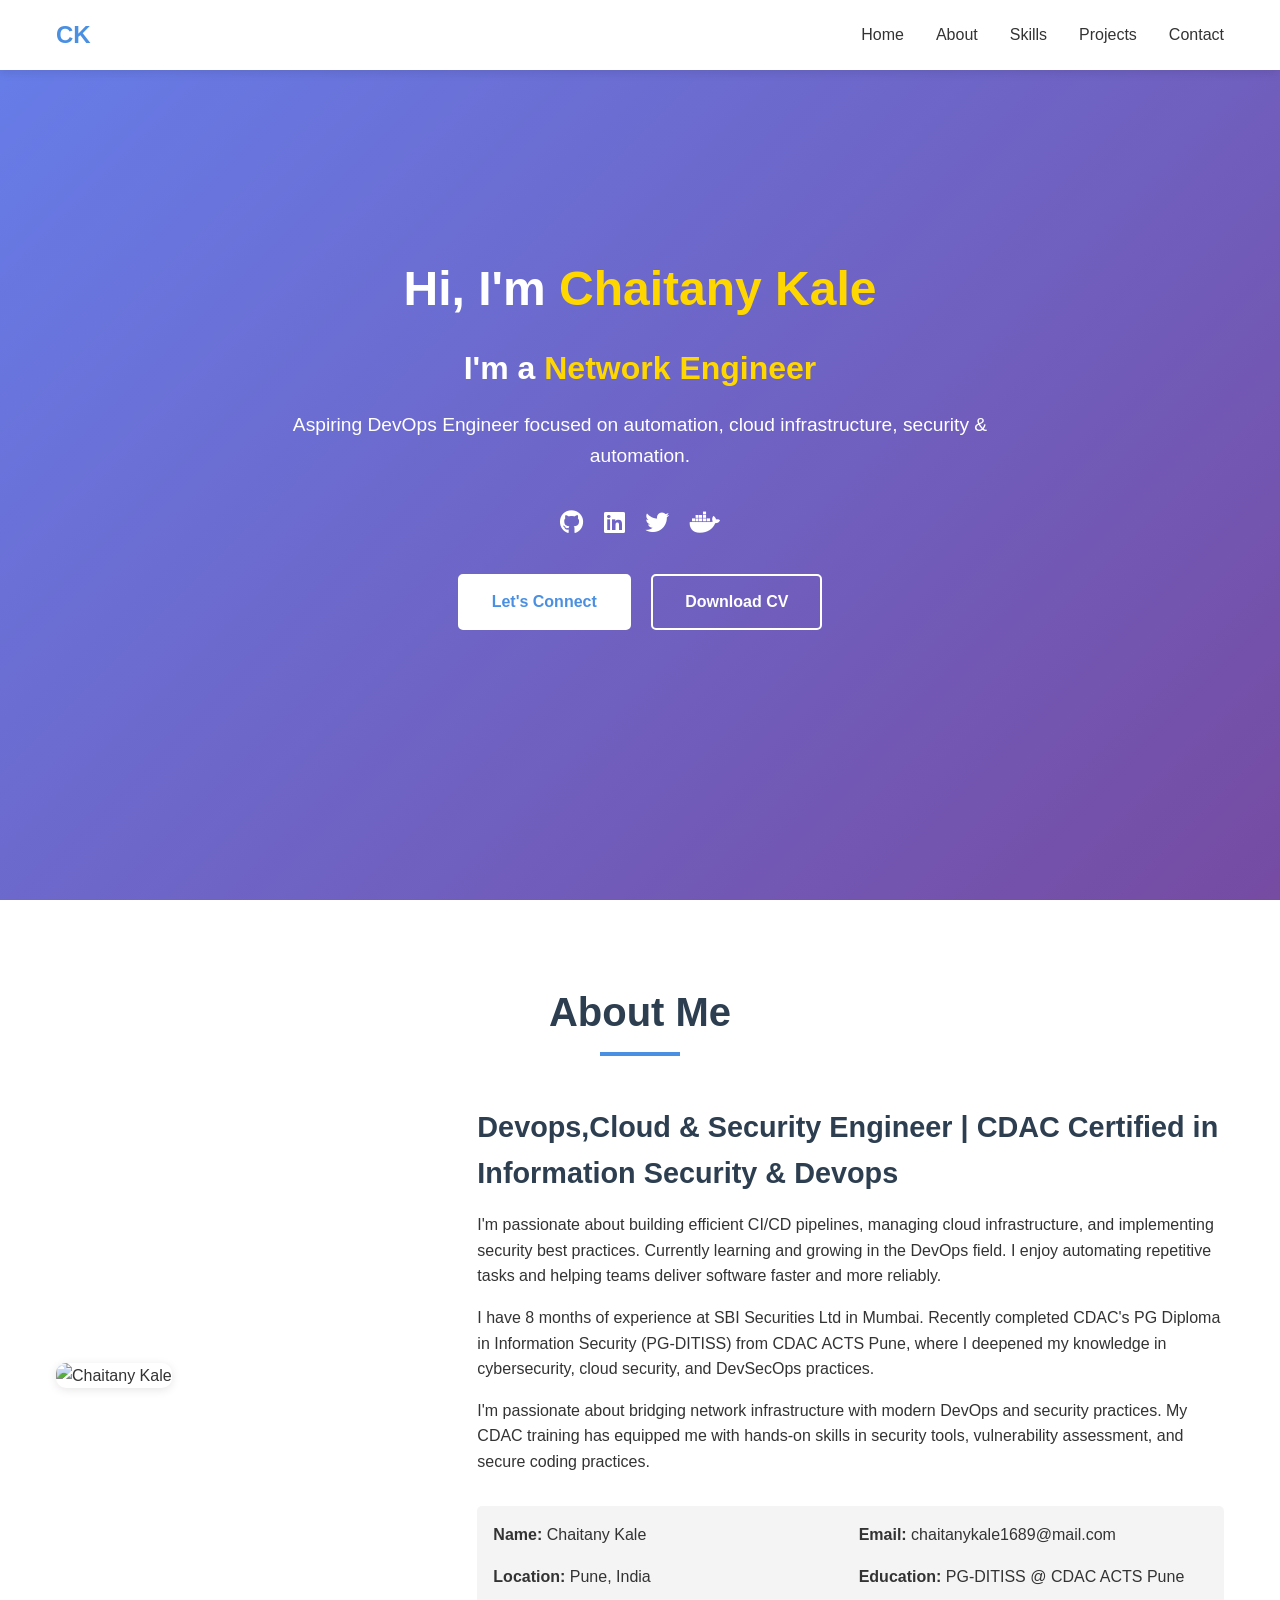
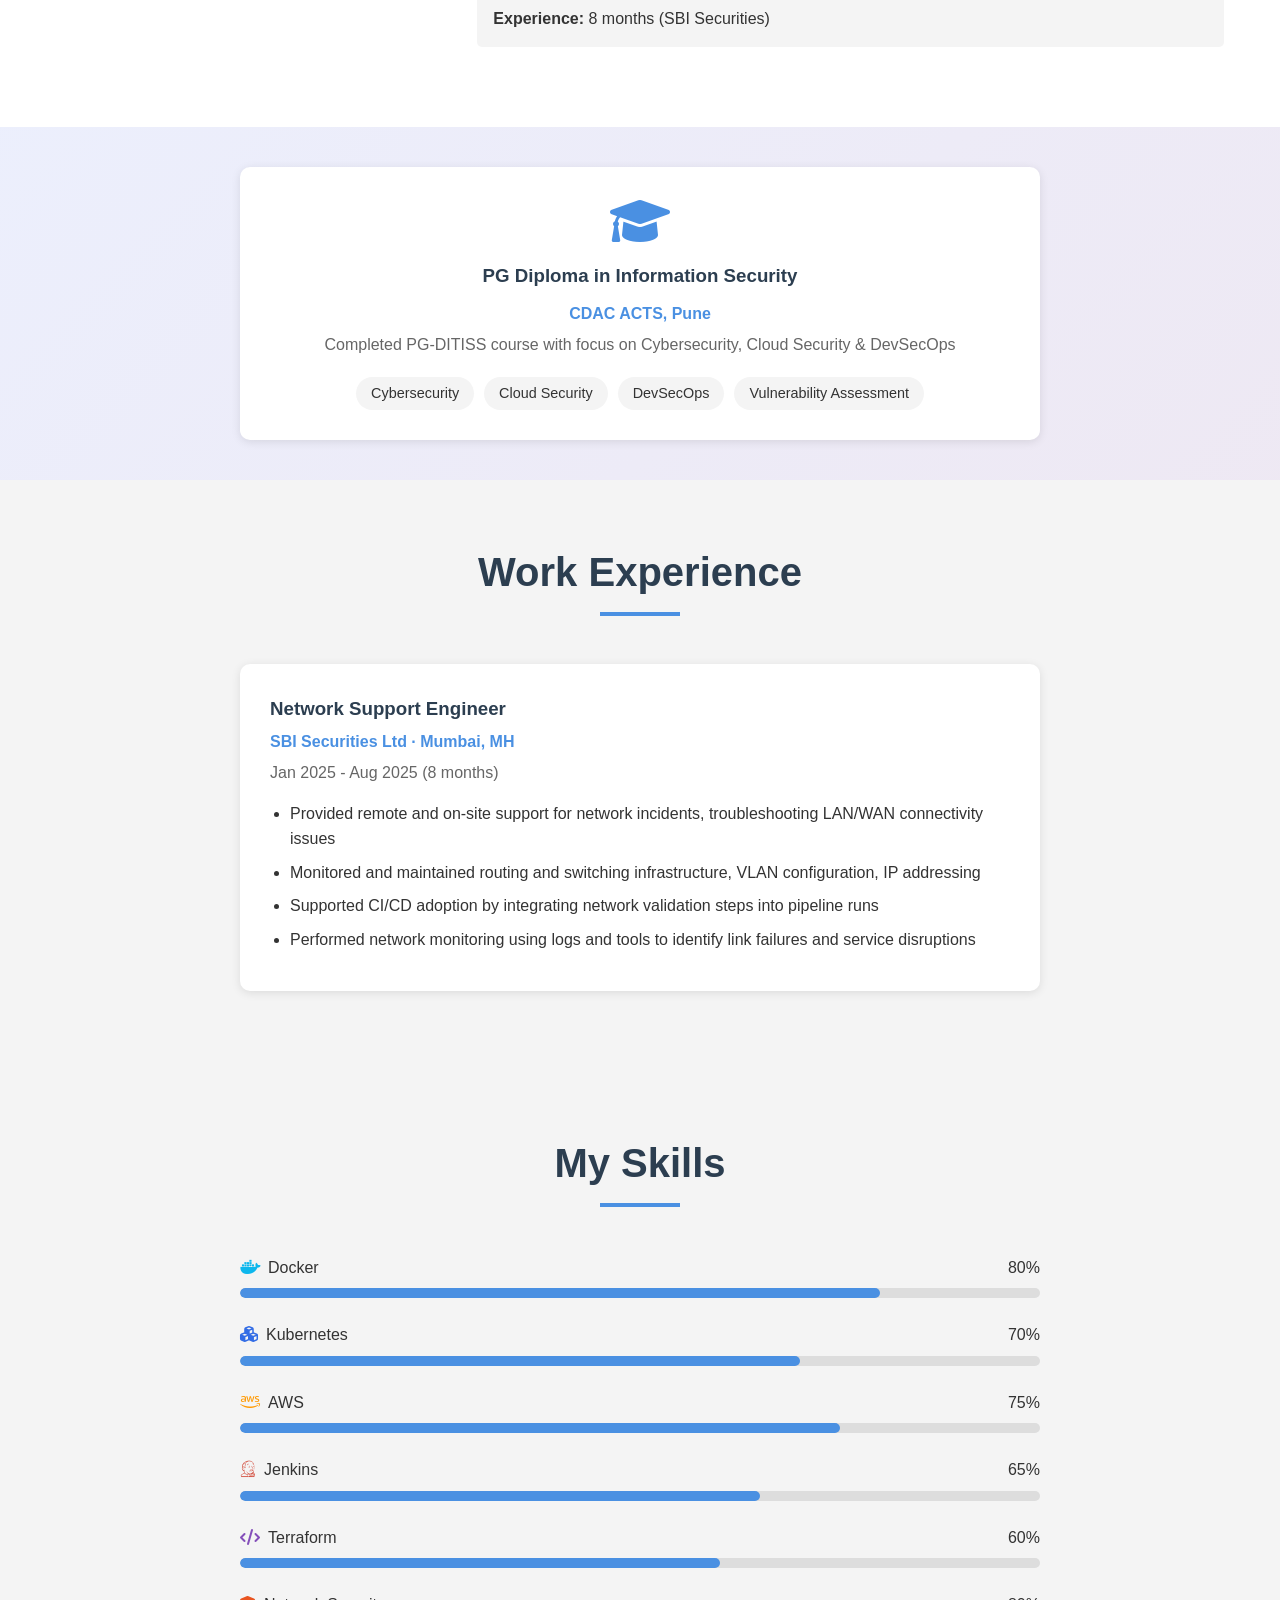
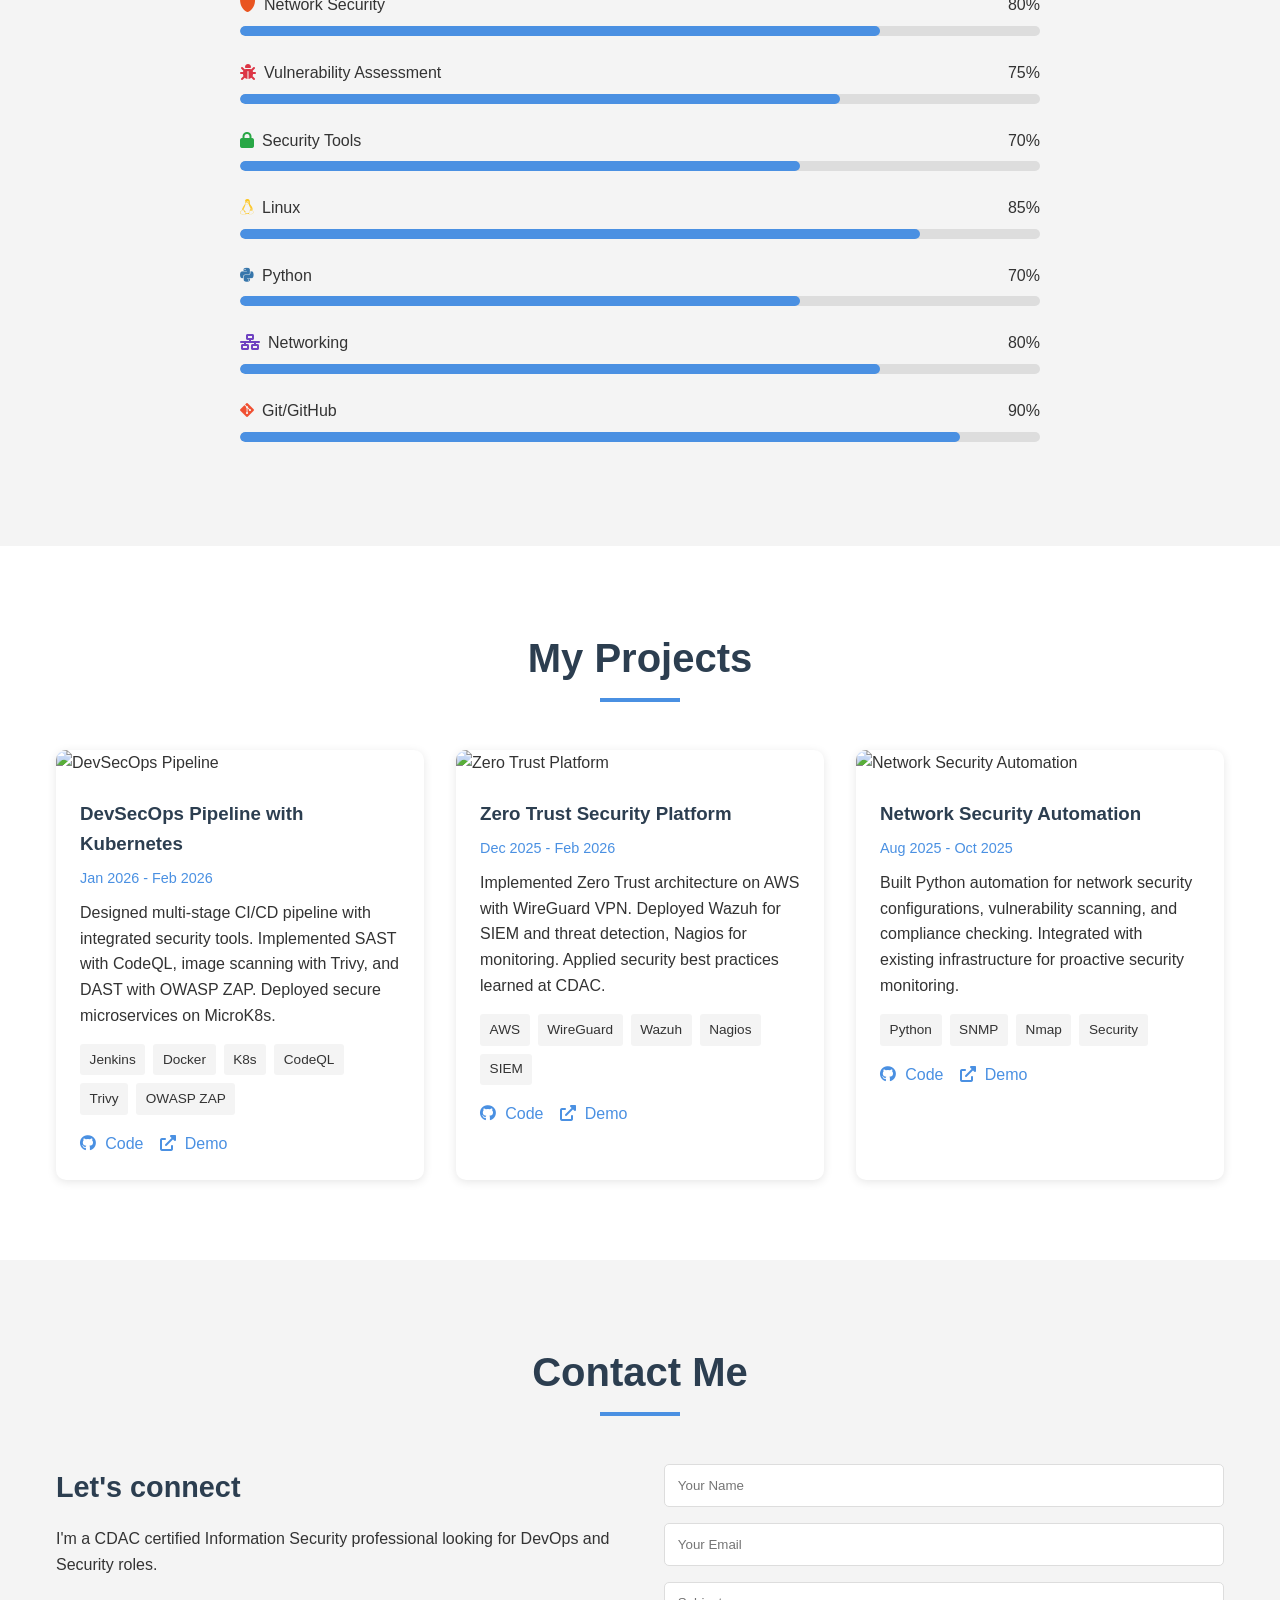
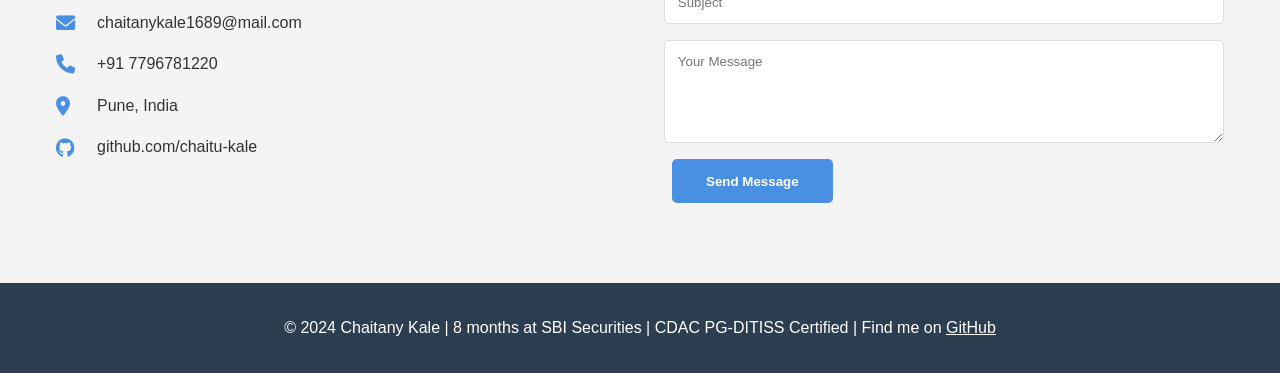
==== commit 0c9d7f14: "six" ====
--- a/index.html
+++ b/index.html
@@ -32,12 +32,13 @@
         <div class="home-content">
             <h1>Hi, I'm <span class="highlight">Chaitany Kale</span></h1>
             <h2>I'm a <span class="typed-text"></span></h2>
-            <p>Aspiring DevOps Engineer focused on automation, cloud infrastructure, and security.</p>
+            <p>Aspiring DevOps Engineer focused on automation, cloud infrastructure, security & automation.</p>
             <div class="social-links">
                 <a href="https://github.com/chaitu-kale" target="_blank"><i class="fab fa-github"></i></a>
-                <a href="https://linkedin.com/in/chaitu-kale" target="_blank"><i class="fab fa-linkedin"></i></a>
+                <a href="https://linkedin.com/in/chaitanykale" target="_blank"><i class="fab fa-linkedin"></i></a>
                 <a href="https://twitter.com/chaitu_kale" target="_blank"><i class="fab fa-twitter"></i></a>
-                <a href="https://hub.docker.com/u/chaitu-kale" target="_blank"><i class="fab fa-docker"></i></a>
+
+                <a href="https://hub.docker.com/u/csk1234" target="_blank"><i class="fab fa-docker"></i></a>
             </div>
             <a href="#contact" class="btn">Let's Connect</a>
             <a href="assets/Chaitany_Kale_Resume.pdf" class="btn btn-outline" download>Download CV</a>
@@ -247,7 +248,7 @@
                             <span>OWASP ZAP</span>
                         </div>
                         <div class="project-links">
-                            <a href="https://github.com/chaitu-kale/devsecops-pipeline" target="_blank"><i class="fab fa-github"></i> Code</a>
+                            <a href="https://github.com/chaitu-kale/incop_infra.git" target="_blank"><i class="fab fa-github"></i> Code</a>
                             <a href="#" target="_blank"><i class="fas fa-external-link-alt"></i> Demo</a>
                         </div>
                     </div>
@@ -268,7 +269,7 @@
                             <span>SIEM</span>
                         </div>
                         <div class="project-links">
-                            <a href="https://github.com/chaitu-kale/zero-trust-platform" target="_blank"><i class="fab fa-github"></i> Code</a>
+                            <a href="https://github.com/chaitu-kale/devsecops-flask.git" target="_blank"><i class="fab fa-github"></i> Code</a>
                             <a href="#" target="_blank"><i class="fas fa-external-link-alt"></i> Demo</a>
                         </div>
                     </div>
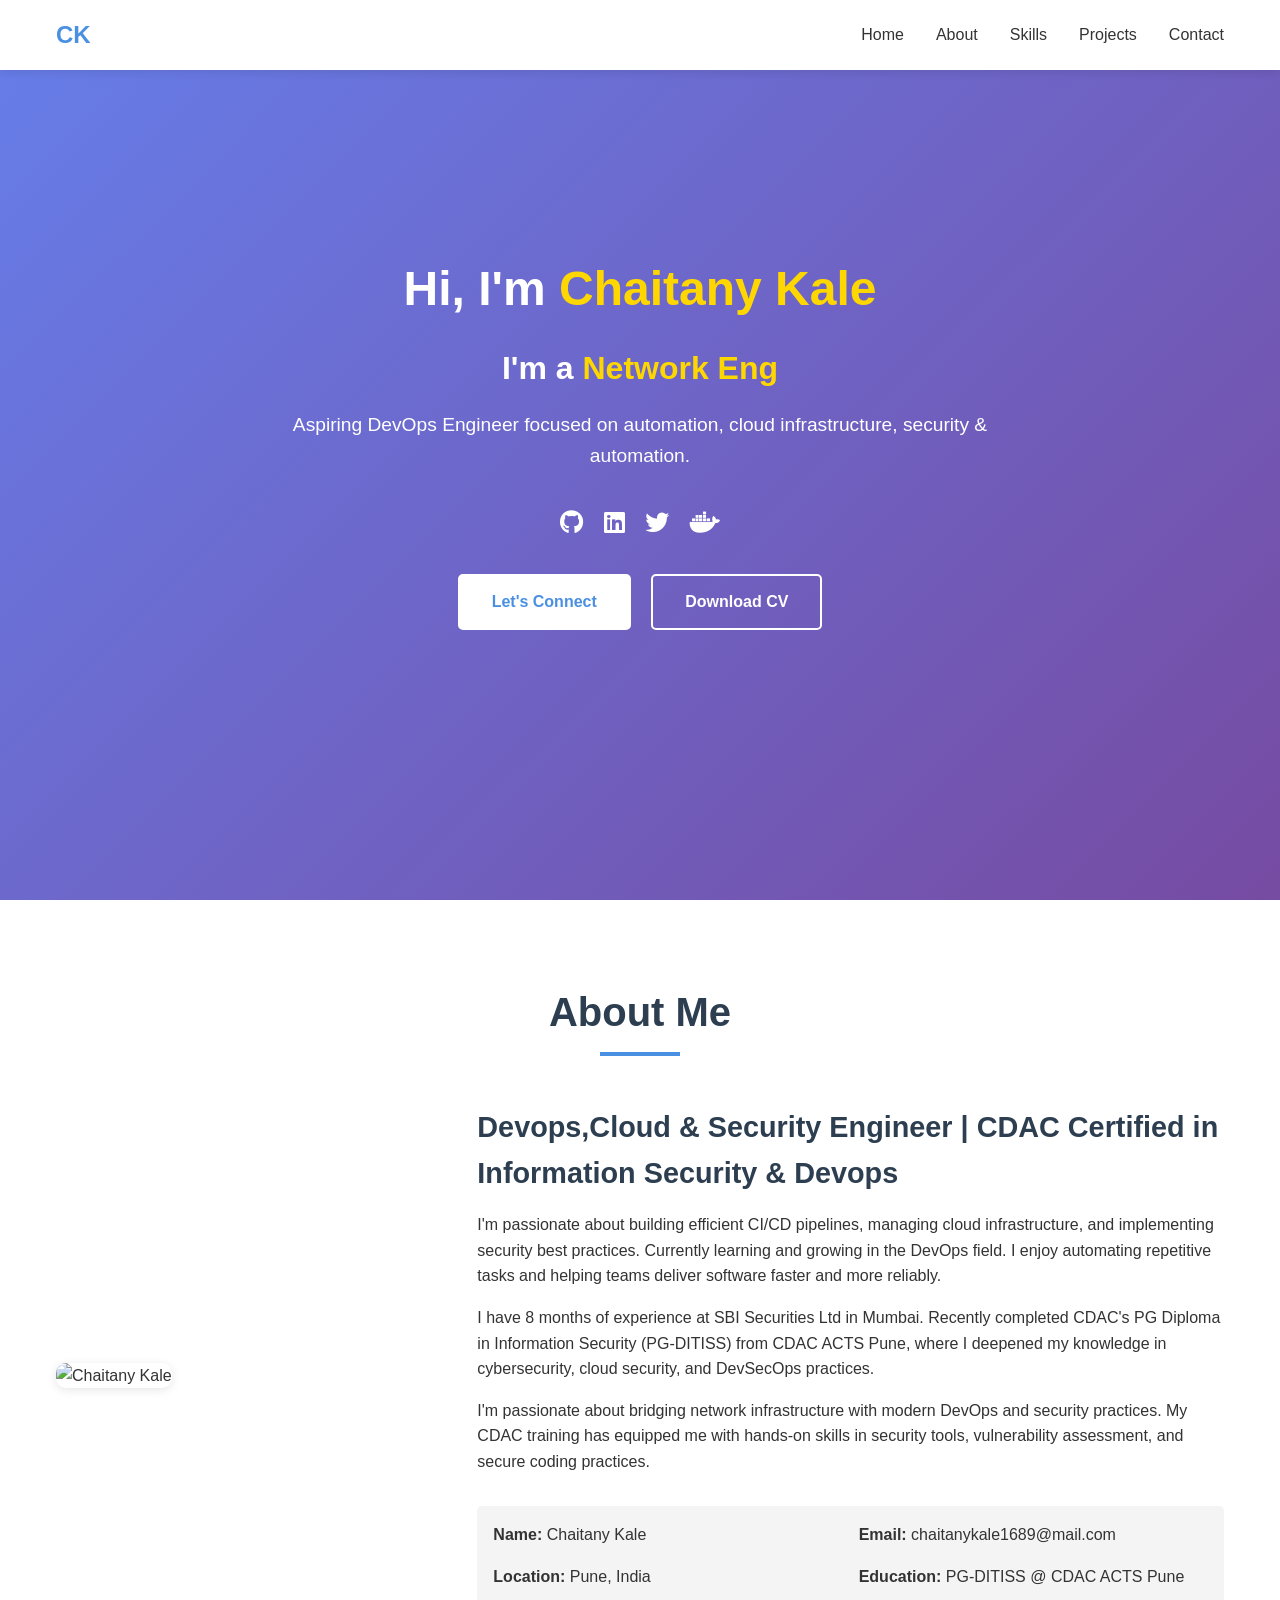
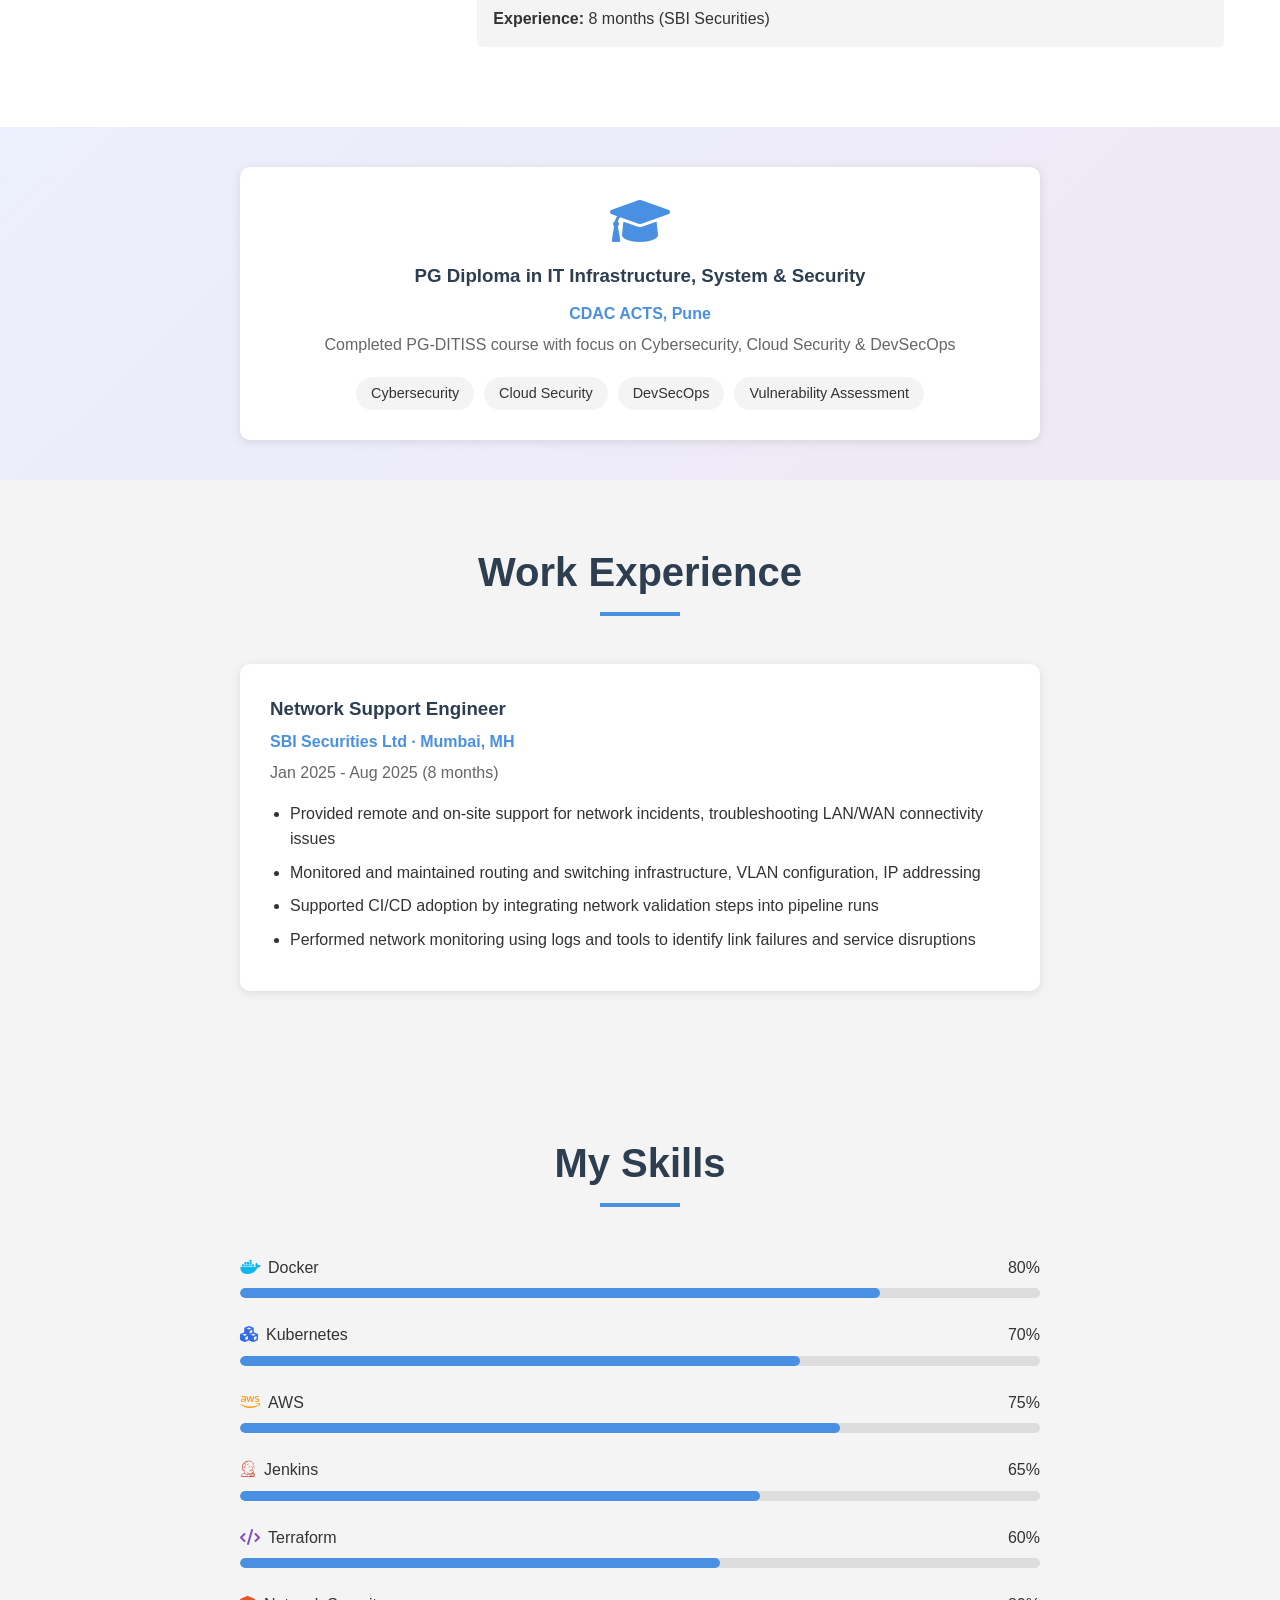
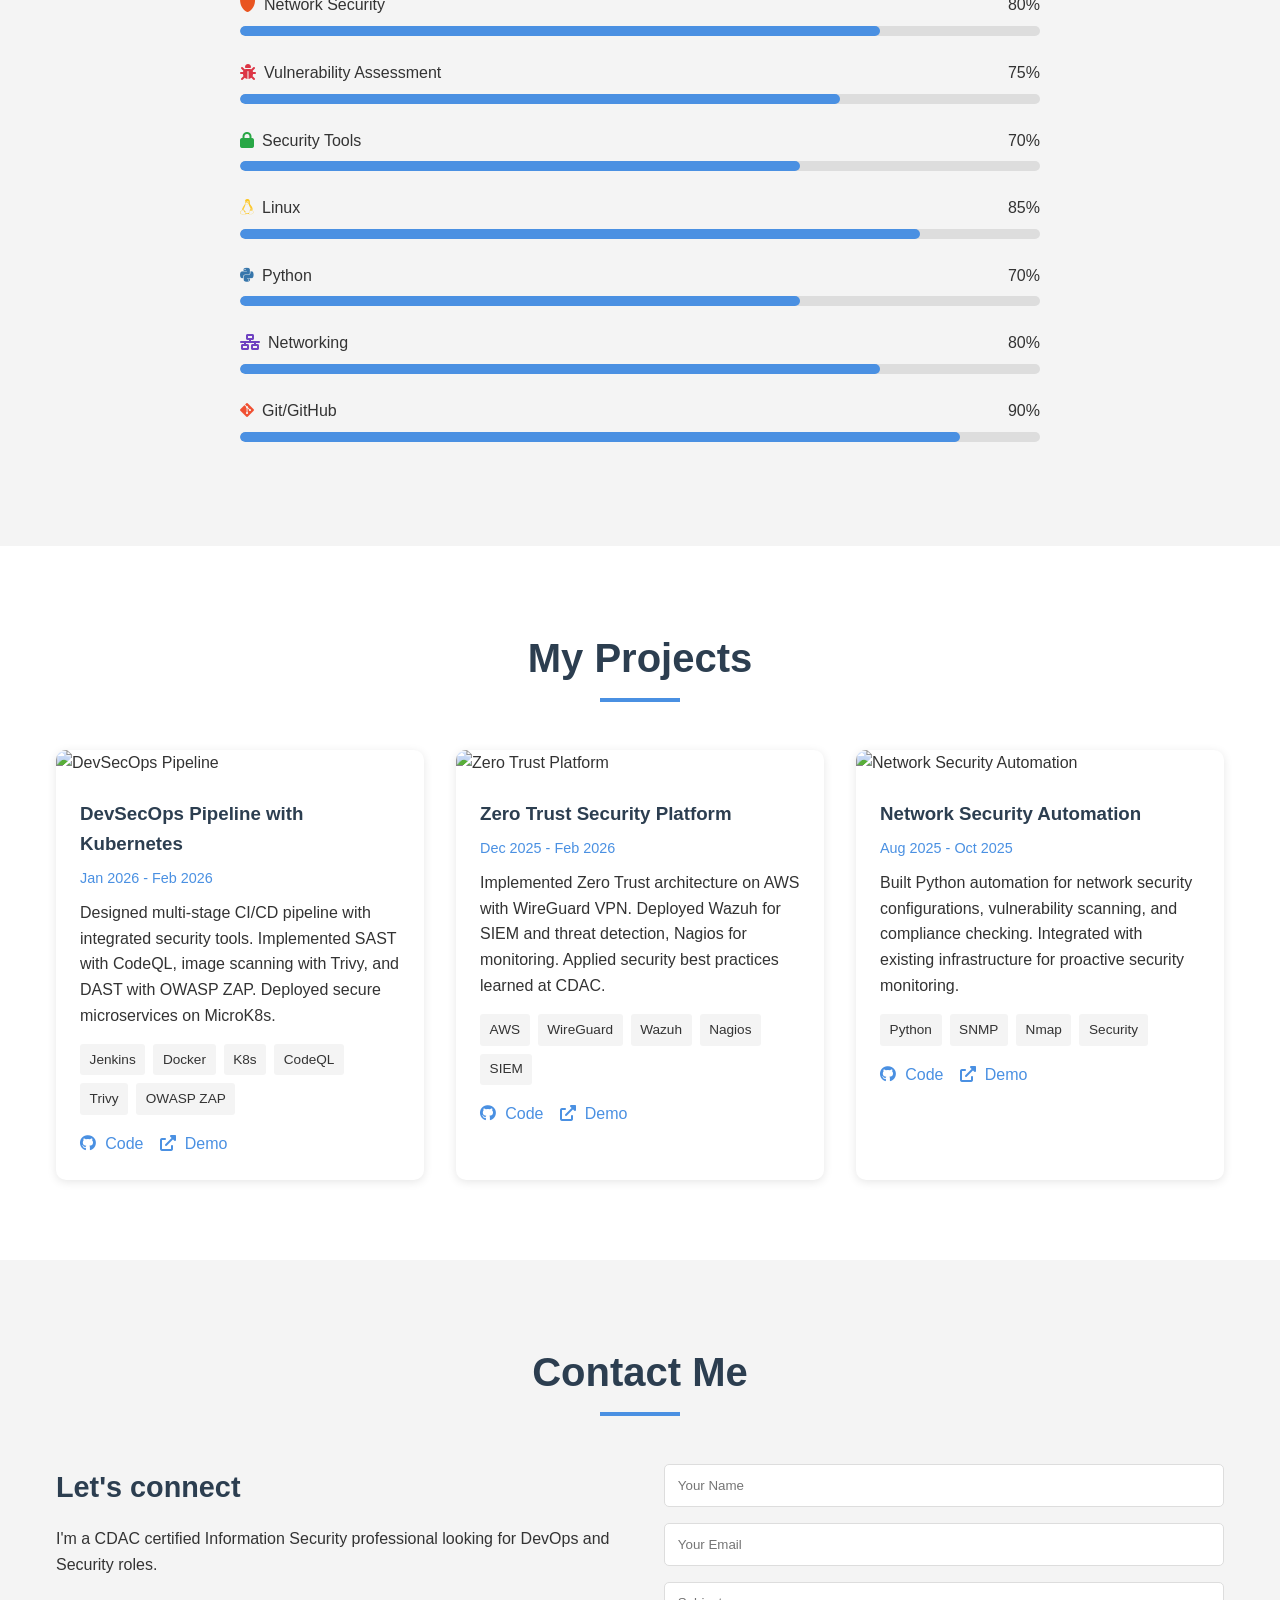
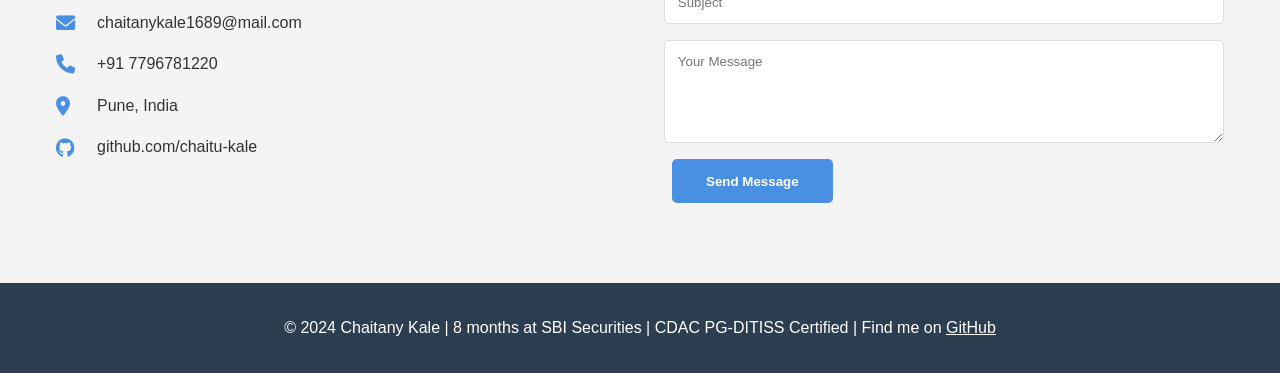
==== commit 5883b1e1: "onemore" ====
--- a/index.html
+++ b/index.html
@@ -76,7 +76,7 @@
         <div class="container">
             <div style="background: white; padding: 30px; border-radius: 10px; box-shadow: 0 2px 10px rgba(0,0,0,0.1); max-width: 800px; margin: 0 auto; text-align: center;">
                 <i class="fas fa-graduation-cap" style="font-size: 3rem; color: #4a90e2; margin-bottom: 1rem;"></i>
-                <h3 style="color: #2c3e50; margin-bottom: 10px;">PG Diploma in Information Security</h3>
+                <h3 style="color: #2c3e50; margin-bottom: 10px;">PG Diploma in IT Infrastructure, System & Security</h3>
                 <p style="color: #4a90e2; font-weight: 600; margin-bottom: 5px;">CDAC ACTS, Pune</p>
                 <p style="color: #666; margin-bottom: 20px;">Completed PG-DITISS course with focus on Cybersecurity, Cloud Security & DevSecOps</p>
                 <div style="display: flex; flex-wrap: wrap; gap: 10px; justify-content: center;">
